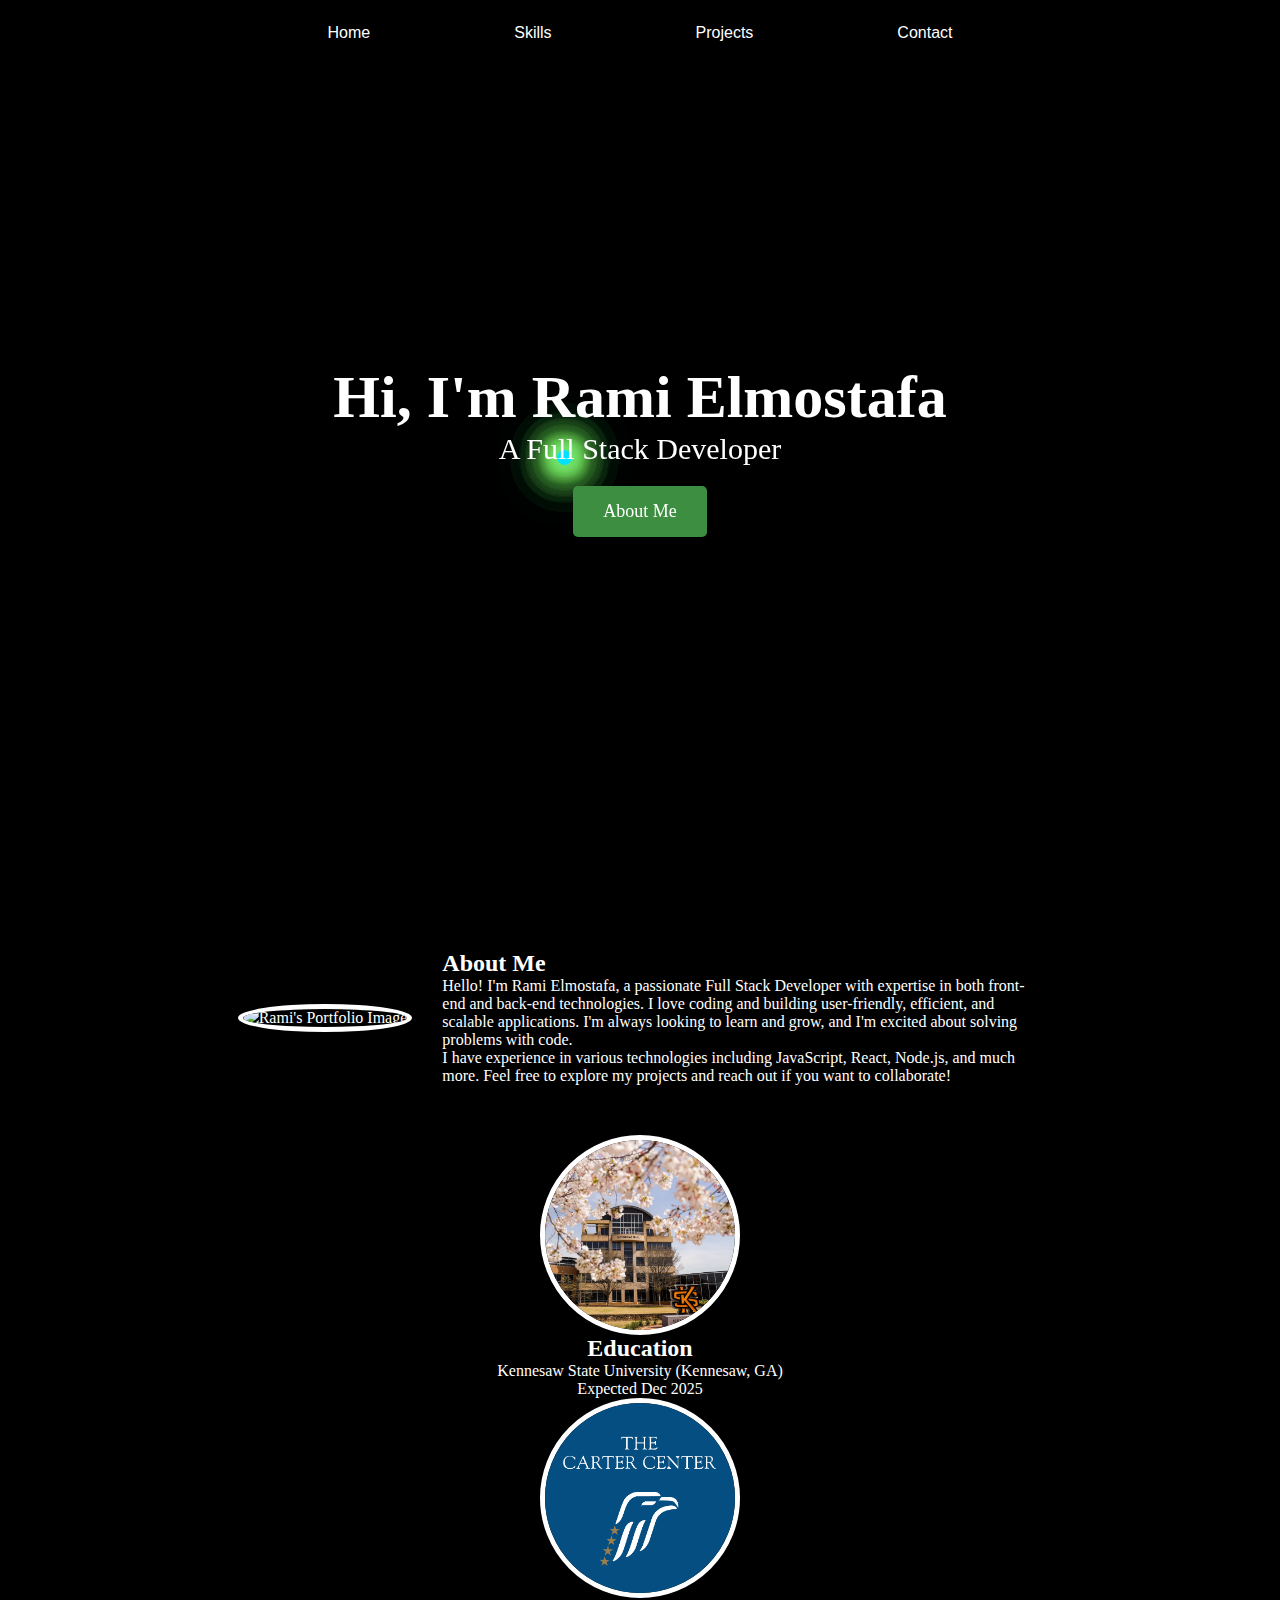
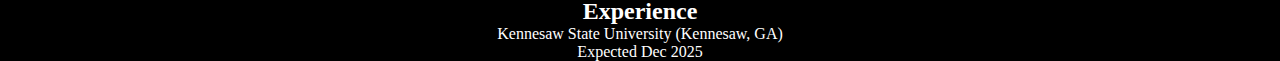
==== SourceCode/index.html @ 873a9683 "Looks good" ====
<!DOCTYPE html>
<html lang="en">

<head>
    <title>Rami's Portfolio</title>
    <link rel="stylesheet" href="mystyle.css">
</head>

<body>
<div class="header">
    <h1> Hi, I'm Rami Elmostafa </h1>
    <p> A Full Stack Developer </p>
    <a href="#about-me" class="about-me-btn">About Me</a>
</div>

<!-- Button Group positioned at the top -->
<div class="btn-group">
    <button onclick="window.location.href='index.html'">Home</button>
    <button onclick="window.location.href='Skills.html'">Skills</button>
    <button onclick="window.location.href='Projects.html'">Projects</button>
    <button onclick="window.location.href='Contact.html'">Contact</button>
</div>


<!-- About Me Section -->
<div id = "about-me" class="about-me-container">
    <div class="about-me-image">
        <img src="img/IMG_5316 (1).JPG" alt="Rami's Portfolio Image" class="about-me-portfolio-image">

    </div>
    <div class="about-me">
        <h2>About Me</h2>
        <p>Hello! I'm Rami Elmostafa, a passionate Full Stack Developer with expertise in both front-end and back-end technologies. I love coding and building user-friendly, efficient, and scalable applications. I'm always looking to learn and grow, and I'm excited about solving problems with code.</p>
        <p>I have experience in various technologies including JavaScript, React, Node.js, and much more. Feel free to explore my projects and reach out if you want to collaborate!</p>
    </div>

</div>
<img src="img/ksu.jpg" alt="Rami's Portfolio Image" class="about-me-portfolio-image">
<h2>Education</h2>
<p> Kennesaw State University (Kennesaw, GA)</p>
<p> Expected Dec 2025</p>

<img src="img/CarterCenter.png" alt="Rami's Portfolio Image" class="about-me-portfolio-image">
<h2>Experience</h2>
<p> Kennesaw State University (Kennesaw, GA)</p>
<p> Expected Dec 2025</p>

<!-- Glowing Animation Code (unchanged) -->
<div class="glowing">
    <span style="--i:1;"></span>
    <span style="--i:2;"></span>
    <span style="--i:3;"></span>
</div>

<div class="glowing">
    <span style="--i:1;"></span>
    <span style="--i:2;"></span>
    <span style="--i:3;"></span>
</div>

<div class="glowing">
    <span style="--i:1;"></span>
    <span style="--i:2;"></span>
    <span style="--i:3;"></span>
</div>

<div class="glowing">
    <span style="--i:1;"></span>
    <span style="--i:2;"></span>
    <span style="--i:3;"></span>
</div>
<!-- Add smooth scrolling to anchor links -->
<script>
    // Enable smooth scrolling
    document.querySelectorAll('a[href^="#"]').forEach(anchor => {
        anchor.addEventListener('click', function (e) {
            e.preventDefault();

            document.querySelector(this.getAttribute('href')).scrollIntoView({
                behavior: 'smooth'
            });
        });
    });
</script>
</body>

</html>
---- SourceCode/mystyle.css ----
/* Global Reset */
* {
    margin: 0;
    padding: 0;
    box-sizing: border-box;
}

/* About Me Container */
.about-me-container {
    display: flex; /* Flexbox to align the image and text side by side */
    align-items: center; /* Vertically center the items */
    justify-content: center; /* Center horizontally */
    padding: 50px; /* Padding for spacing */
    max-width: 1000px; /* Maximum width for the container */
    margin: 0 auto; /* Center the container */
}

/* About Me Image */
.about-me-image {
    margin-right: 30px; /* Space between the image and the About Me text */
}

.about-me-portfolio-image {
    width: 200px; /* Set the size of the image */
    height: 200px; /* Set the size of the image */
    border-radius: 50%; /* Make the image circular */
    object-fit: cover; /* Ensure the image fills the circle */
    border: 5px solid #fff; /* Add a border for emphasis */
}

/* About Me Text */
.about-me {
    max-width: 600px; /* Limit the width of the text */
    text-align: left; /* Align the text to the left */
    visibility: visible;
}


.PortfolioImage {
    width: 100%;
    height: 100%;
    object-fit: cover;
    border-radius: 8px;
}
/* Styling for the About Me button */
.about-me-btn {
    display: inline-block;
    margin-top: 20px; /* Space below the header */
    padding: 15px 30px;
    background-color: #3e8e41; /* Green button color */
    color: white;
    text-align: center;
    font-size: 18px;
    text-decoration: none;
    border-radius: 5px;
    transition: background-color 0.3s;
}

.about-me-btn:hover {
    background-color: #45a049; /* Darker green on hover */
}

/* Smooth Scroll Effect */
html {
    scroll-behavior: smooth;
}
/* Body Styles */
body {
    display: flex;
    flex-direction: column;
    justify-content: flex-start;
    align-items: center;
    width: 100%;
    min-height: 100vh;
    background: #000;
    color: white;
    overflow-x: hidden;
}


/* Header */
.header {
    padding: 20px;
    text-align: center;
    color: white;
    font-size: 30px;
    position: relative;
    z-index: 10;
    display: flex;
    flex-direction: column;
    justify-content: center;
    align-items: center;
    height: 100vh;
}
/* Button Group Styling */
.btn-group {
    position: fixed; /* Fixed position to stay at the top */
    top: 0;
    left: 0;
    width: 100%; /* Full width */
    background-color: black; /* Dark background */
    text-align: center; /* Center the buttons */
    padding: 10px 0; /* Space around buttons */
    z-index: 1000; /* Make sure the buttons stay on top of other content */
}

.btn-group button {
    background-color: black; /* Green background */
    border: none;
    color: white;
    padding: 14px 20px;
    font-size: 16px;
    cursor: pointer;
    margin: 0 50px; /* Space between buttons */
    border-radius: 5px; /* Rounded corners */
}

.btn-group button:hover {
    background-color: #45a049; /* Darker green on hover */
}
/* Add a background color on hover */
.btn-group button:hover {
    background-color: #3e8e41;
}
/* Container for the buttons */
.button-container {
    display: flex; /* Flexbox layout */
    justify-content: space-evenly; /* Evenly space out the buttons */
    align-items: center; /* Vertically align the buttons */
    width: 100%; /* Make the container full width */
    padding: 10px 0; /* Padding for spacing around the buttons */
}

.glowing {
    position: fixed; /* Use fixed positioning to keep them in place */
    top: 50%; /* Center vertically */
    left: 50%; /* Center horizontally */
    transform: translate(-50%, -50%); /* Offset the position to make it truly centered */
    width: 150px; /* Size of the rotating circle */
    height: 150px;
    display: flex;
    justify-content: center;
    align-items: center;
    animation: moveCircle 10s linear infinite, colorChange 5s linear infinite;
}


/* Different animation speed and starting position for each glowing circle */
.glowing-1 {
    animation-delay: 0s;
    top: 30%;
    left: 50%;
}

.glowing-2 {
    animation-delay: 2s;
    top: 10%;
    left: 10%;
}

.glowing-3 {
    animation-delay: 4s;
    top: 80%;
    left: 30%;
}

.glowing-4 {
    animation-delay: 6s;
    top: 50%;
    left: 80%;
}


/* Circle Animation */
@keyframes moveCircle {
    0% {
        transform: translate(-50%, -50%) rotate(0deg);
    }
    100% {
        transform: translate(-50%, -50%) rotate(360deg);
    }
}

/* Color-changing Glowing Effect */
@keyframes colorChange {
    0% {
        filter: hue-rotate(0deg);
    }
    100% {
        filter: hue-rotate(360deg);
    }
}

/* Glowing Circle and Animation */
.glowing span {
    position: absolute;
    top: 0;
    left: 0;
    right: 0;
    bottom: 0;
}

.glowing span::before {
    content: "";
    position: absolute;
    top: 50%;
    left: -8px;
    width: 15px;
    height: 15px;
    background: #f00;
    border-radius: 50%;
}

.glowing span:nth-child(3n + 1)::before {
    background: rgba(134, 255, 0, 1);
    box-shadow: 0 0 20px rgba(134, 255, 0, 1), 0 0 40px rgba(134, 255, 0, 1), 0 0 60px rgba(134, 255, 0, 1);
}

.glowing span:nth-child(3n + 2)::before {
    background: rgba(255, 214, 0, 1);
    box-shadow: 0 0 20px rgba(255, 214, 0, 1), 0 0 40px rgba(255, 214, 0, 1), 0 0 60px rgba(255, 214, 0, 1);
}

.glowing span:nth-child(3n + 3)::before {
    background: rgba(0, 226, 255, 1);
    box-shadow: 0 0 20px rgba(0, 226, 255, 1), 0 0 40px rgba(0, 226, 255, 1), 0 0 60px rgba(0, 226, 255, 1);
}

.glowing span:nth-child(3n + 1) {
    animation: animate 10s alternate infinite;
}

.glowing span:nth-child(3n + 2) {
    animation: animate-reverse 3s alternate infinite;
}

.glowing span:nth-child(3n + 3) {
    animation: animate 8s alternate infinite;
}

@keyframes animate {
    0% {
        transform: rotate(180deg);
    }
    50% {
        transform: rotate(0deg);
    }
    100% {
        transform: rotate(360deg);
    }
}

@keyframes animate-reverse {
    0% {
        transform: rotate(360deg);
    }
    50% {
        transform: rotate(180deg);
    }
    100% {
        transform: rotate(0deg);
    }
}
.visible {
    opacity: 1;
    transform: translateY(0); /* Bring the element up */
}

@media screen and (max-width: 768px) {
    .btn-group button {
        padding: 10px 15px;
    }
}
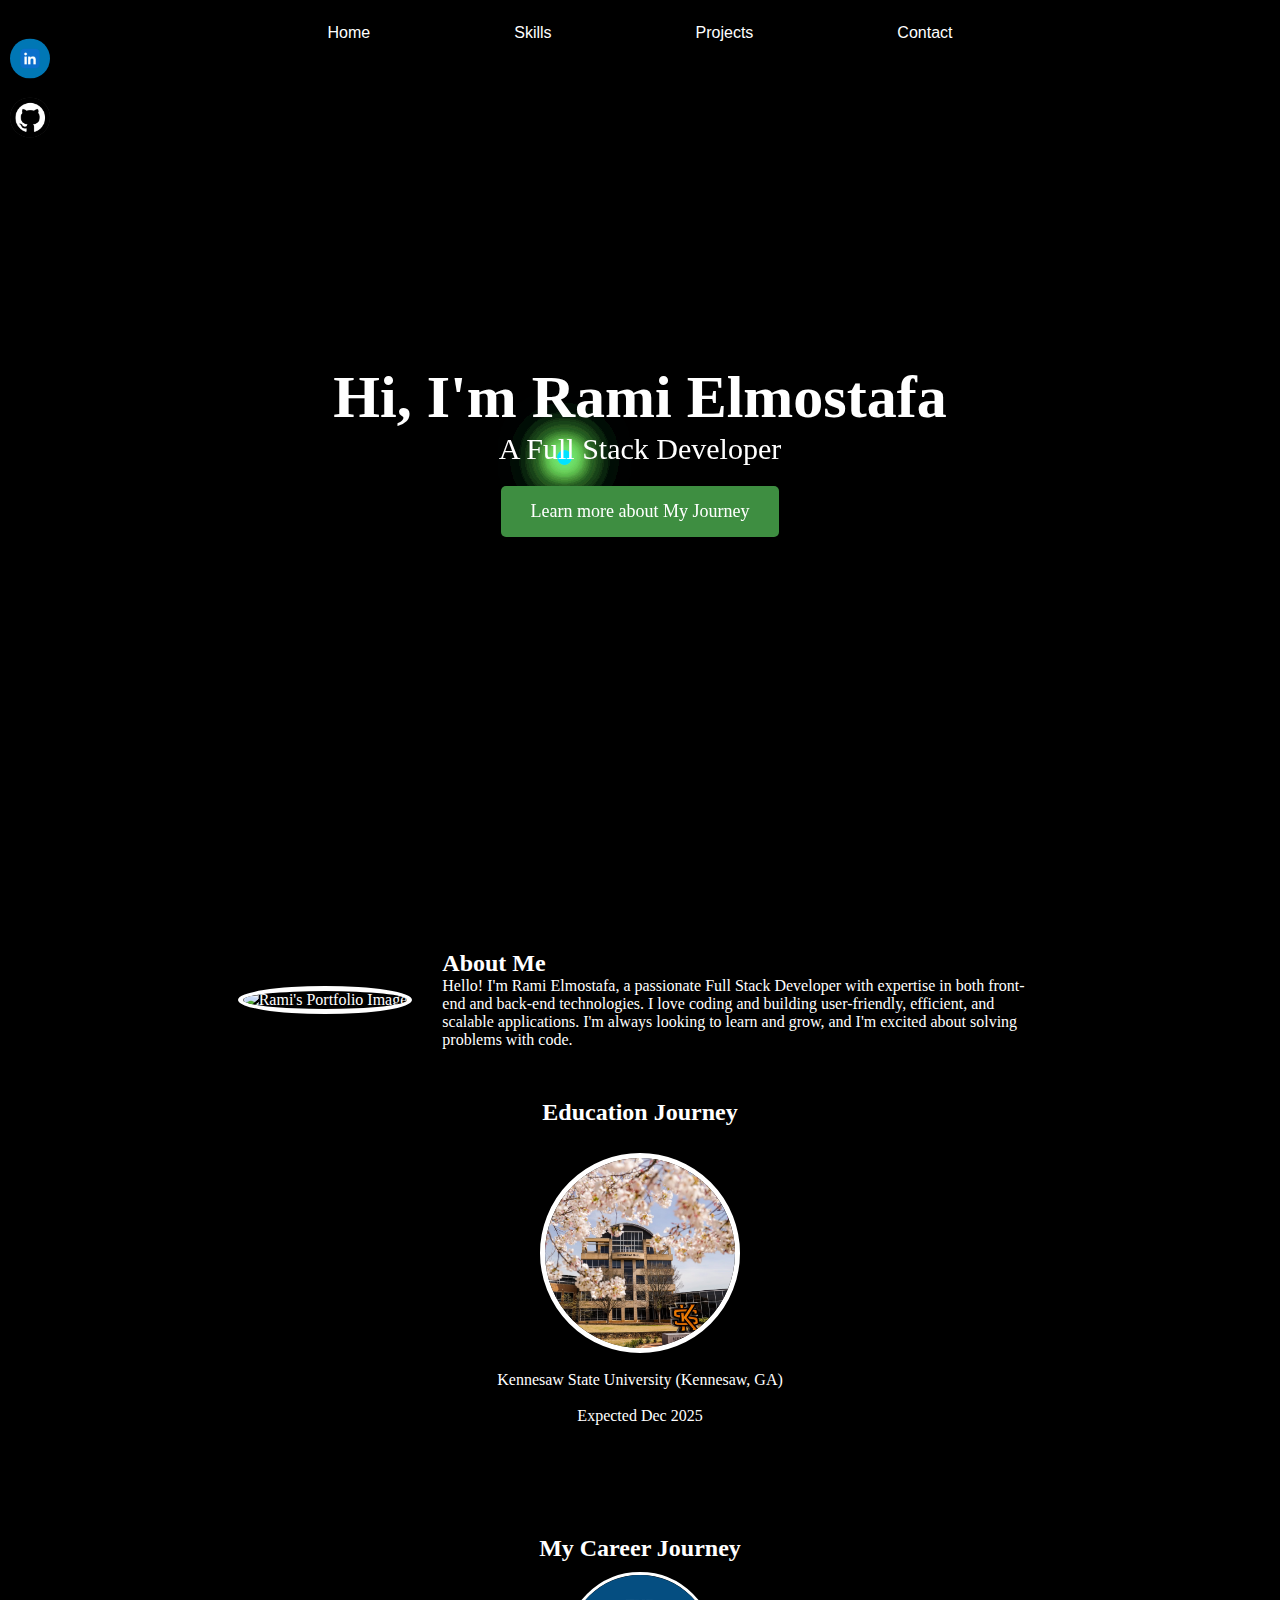
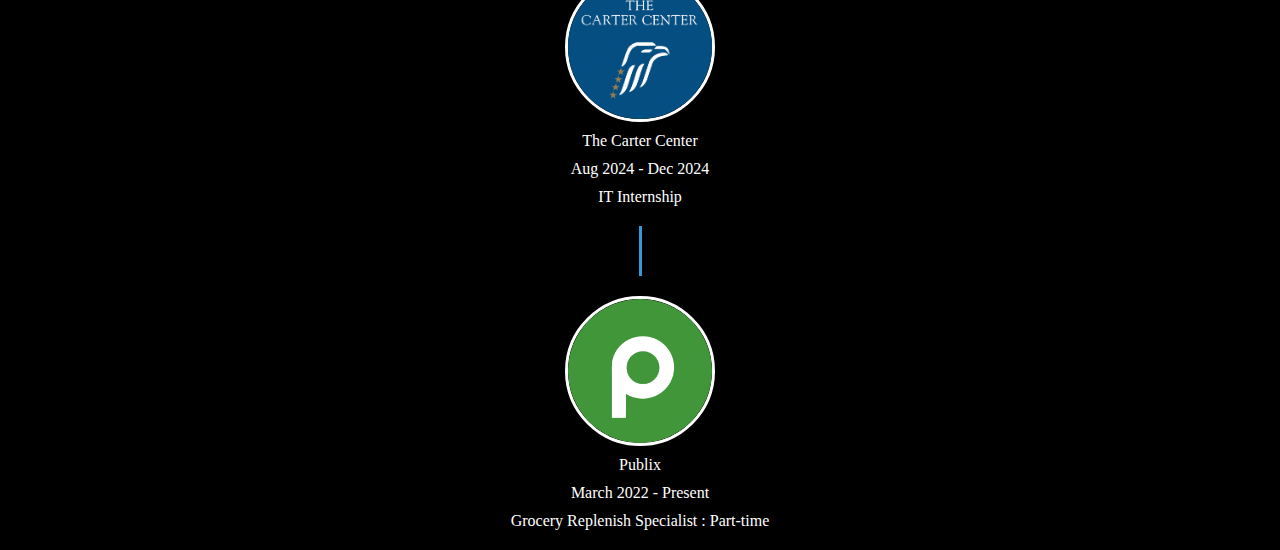
==== commit 42604dee: "Home page almost done" ====
--- a/SourceCode/index.html
+++ b/SourceCode/index.html
@@ -10,7 +10,7 @@
 <div class="header">
     <h1> Hi, I'm Rami Elmostafa </h1>
     <p> A Full Stack Developer </p>
-    <a href="#about-me" class="about-me-btn">About Me</a>
+    <a href="#about-me" class="about-me-btn">Learn more about My Journey</a>
 </div>
 
 <!-- Button Group positioned at the top -->
@@ -21,6 +21,15 @@
     <button onclick="window.location.href='Contact.html'">Contact</button>
 </div>
 
+<!-- Left Sidebar -->
+<div class="social-links">
+    <a href="https://linkedin.com/in/rami-elmostafa-952170295" target="_blank" class="social-icon linkedin">
+        <img src="img/LinkedIn.webp" alt="LinkedIn">
+    </a>
+    <a href="https://github.com/rami-elmostafa" target="_blank" class="social-icon github">
+        <img src="img/Github.png" alt="GitHub">
+    </a>
+</div>
 
 <!-- About Me Section -->
 <div id = "about-me" class="about-me-container">
@@ -31,19 +40,34 @@
     <div class="about-me">
         <h2>About Me</h2>
         <p>Hello! I'm Rami Elmostafa, a passionate Full Stack Developer with expertise in both front-end and back-end technologies. I love coding and building user-friendly, efficient, and scalable applications. I'm always looking to learn and grow, and I'm excited about solving problems with code.</p>
-        <p>I have experience in various technologies including JavaScript, React, Node.js, and much more. Feel free to explore my projects and reach out if you want to collaborate!</p>
     </div>
 
 </div>
+<h2>Education Journey<br><br></h2>
 <img src="img/ksu.jpg" alt="Rami's Portfolio Image" class="about-me-portfolio-image">
-<h2>Education</h2>
-<p> Kennesaw State University (Kennesaw, GA)</p>
-<p> Expected Dec 2025</p>
+<p> <br>Kennesaw State University (Kennesaw, GA)</p>
+<p> <br>Expected Dec 2025</p>
+<br><br><br><br><br>
+<div class="roadmap-container">
+    <div class="roadmap">
+        <div class="milestone">
+            <h2>My Career Journey</h2>
+            <img src="img/CarterCenter.png" alt="Rami's Portfolio Image" class="milestone-image">
+            <p> The Carter Center </p>
+            <p>Aug 2024 - Dec 2024</p>
+            <p> IT Internship</p>
+        </div>
+        <div class="line"></div>
+        <div class="milestone">
+            <img src="img/Publix.png" alt="Rami's Portfolio Image" class="milestone-image">
+            <p> Publix </p>
+            <p>March 2022 - Present</p>
+            <p> Grocery Replenish Specialist : Part-time </p>
+        </div>
+    </div>
+</div>
 
-<img src="img/CarterCenter.png" alt="Rami's Portfolio Image" class="about-me-portfolio-image">
-<h2>Experience</h2>
-<p> Kennesaw State University (Kennesaw, GA)</p>
-<p> Expected Dec 2025</p>
+
 
 <!-- Glowing Animation Code (unchanged) -->
 <div class="glowing">
@@ -82,6 +106,7 @@
         });
     });
 </script>
+
 </body>
 
 </html>--- a/SourceCode/mystyle.css
+++ b/SourceCode/mystyle.css
@@ -14,6 +14,79 @@
     max-width: 1000px; /* Maximum width for the container */
     margin: 0 auto; /* Center the container */
 }
+.roadmap-container {
+    width: 80%;
+    max-width: 600px;
+}
+/* Social Links Sidebar */
+.social-links {
+    position: fixed; /* Fixed position for the sidebar */
+    top: 10%; /* Center vertically */
+    left: 10px; /* Position slightly away from the left edge */
+    transform: translateY(-50%); /* Center the icons perfectly */
+    display: flex;
+    flex-direction: column; /* Stack icons vertically */
+    gap: 15px; /* Space between icons */
+    z-index: 1000; /* Ensure it stays above other elements */
+}
+
+/* Individual Social Icons */
+.social-icon img {
+    width: 40px; /* Icon size */
+    height: 40px;
+    border-radius: 50%; /* Optional: Make icons circular */
+    transition: transform 0.3s, box-shadow 0.3s;
+}
+
+.social-icon img:hover {
+    transform: scale(1.1); /* Slightly enlarge on hover */
+    box-shadow: 0 4px 8px rgba(0, 0, 0, 0.3); /* Add shadow on hover */
+}
+
+/* Optional: Different background colors for icons */
+.linkedin img {
+    background-color: #0077b5; /* LinkedIn Blue */
+}
+
+.github img {
+    background-color: #333; /* GitHub Black */
+}
+
+.roadmap {
+    display: flex;
+    flex-direction: column;
+    align-items: center;
+}
+/* Image styling for milestones */
+.milestone-image {
+    width: 150px; /* Adjust size as needed */
+    height: 150px;
+    border-radius: 50%; /* Make the image circular */
+    object-fit: cover; /* Ensure the image fills the circle */
+    border: 3px solid #fff; /* Add a border for emphasis */
+}
+.milestone {
+    display: flex;
+    flex-direction: column;
+    align-items: center; /* Center image and text */
+    text-align: center;
+    gap: 10px; /* Space between elements */
+    margin: 20px 0; /* Space between milestones */
+}
+
+.image img {
+    max-width: 100%;
+    height: auto;
+    margin-top: 20px;
+    text-align: right;
+}
+
+.line {
+    width: 3px;
+    height: 50px;
+    background-color: #3498db;
+}
+
 
 /* About Me Image */
 .about-me-image {
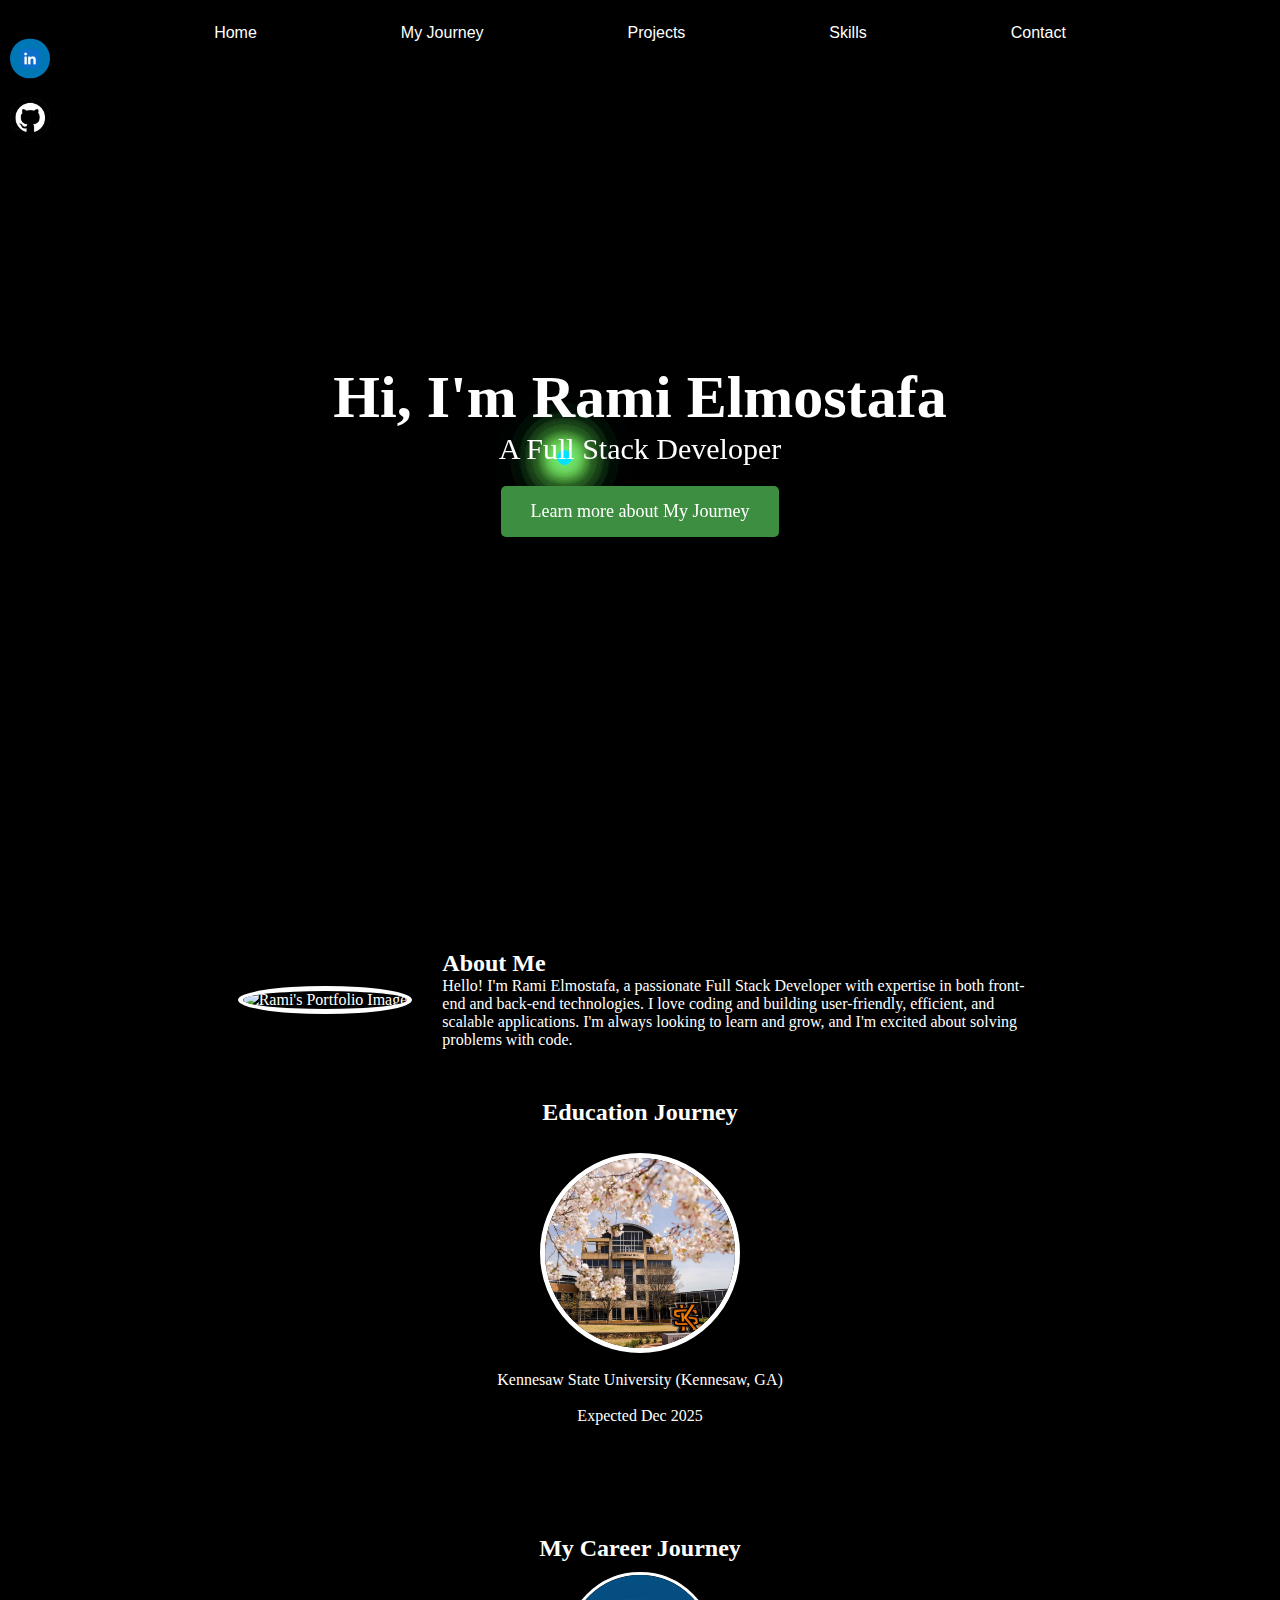
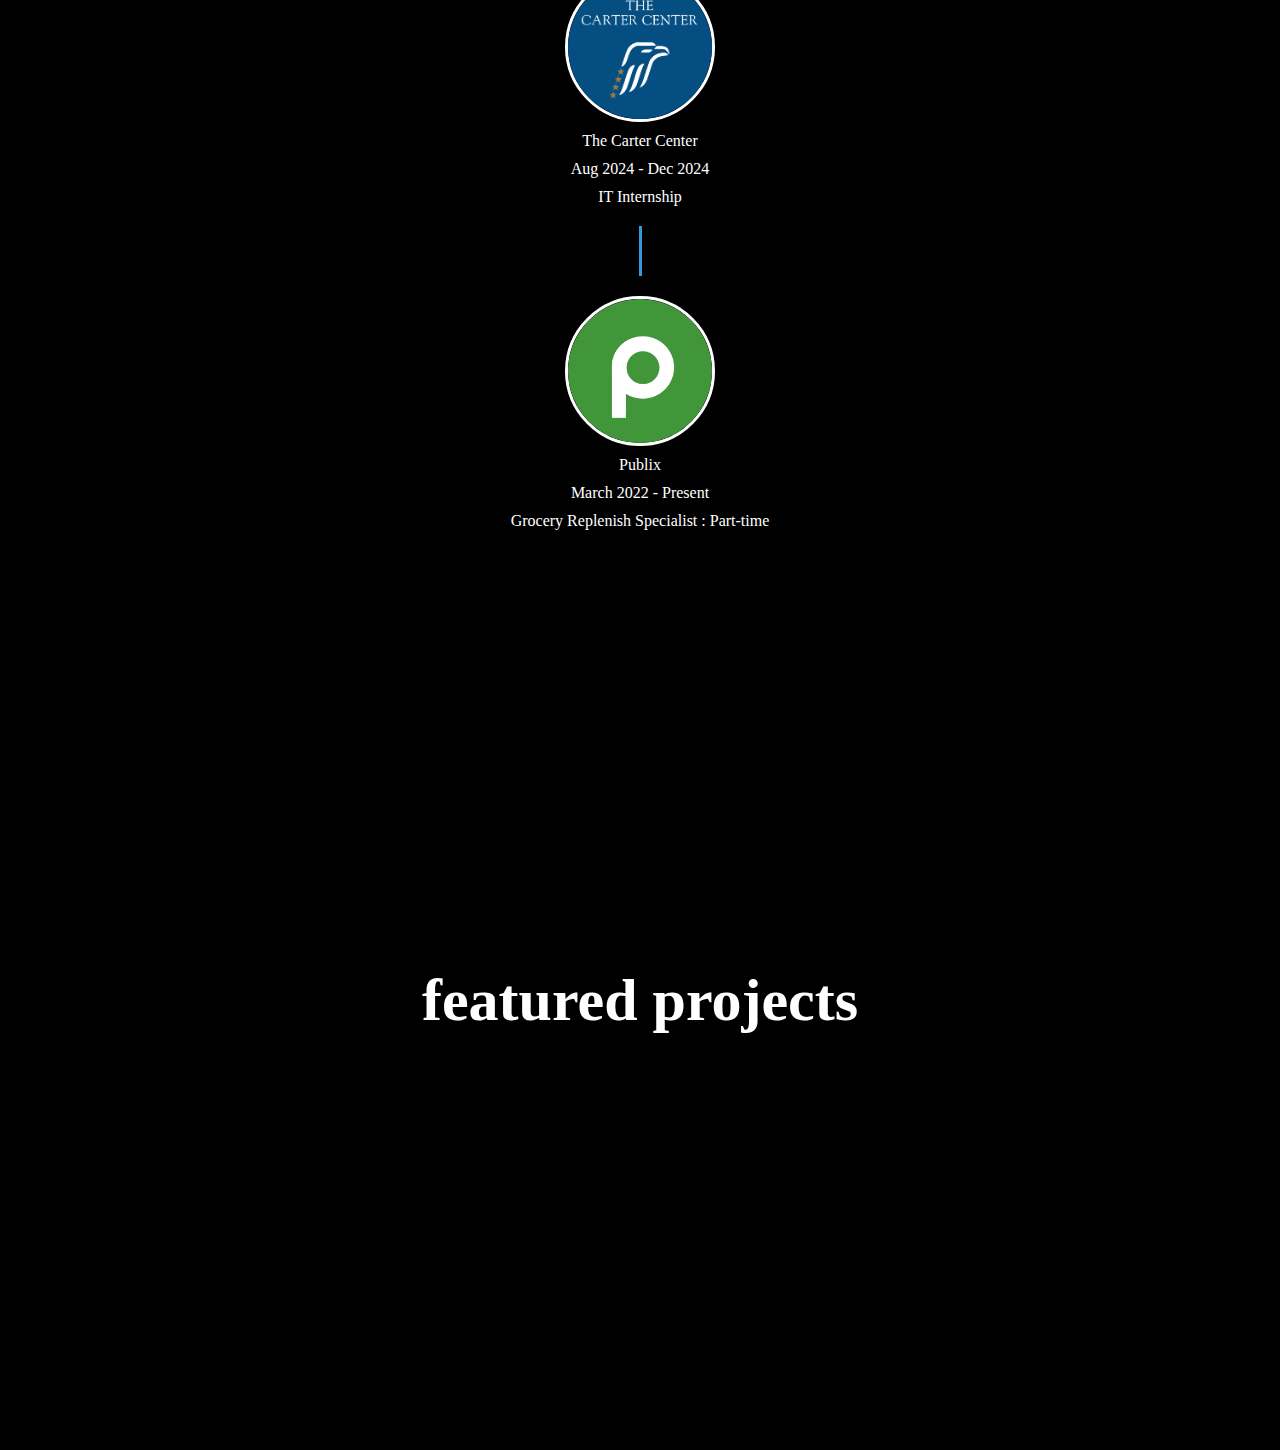
==== commit 2386fd48: "Working On Projects" ====
--- a/SourceCode/index.html
+++ b/SourceCode/index.html
@@ -7,7 +7,7 @@
 </head>
 
 <body>
-<div class="header">
+<div id = "home" class="header">
     <h1> Hi, I'm Rami Elmostafa </h1>
     <p> A Full Stack Developer </p>
     <a href="#about-me" class="about-me-btn">Learn more about My Journey</a>
@@ -15,9 +15,10 @@
 
 <!-- Button Group positioned at the top -->
 <div class="btn-group">
-    <button onclick="window.location.href='index.html'">Home</button>
+    <button onclick="window.location.href='#home'">Home</button>
+    <button onclick="window.location.href='#about-me'">My Journey</button>
+    <button onclick="window.location.href='#Projects'">Projects</button>
     <button onclick="window.location.href='Skills.html'">Skills</button>
-    <button onclick="window.location.href='Projects.html'">Projects</button>
     <button onclick="window.location.href='Contact.html'">Contact</button>
 </div>
 
@@ -67,6 +68,10 @@
     </div>
 </div>
 
+<div id = "Projects" class="header">
+    <h1> featured projects </h1>
+</div>
+
 
 
 <!-- Glowing Animation Code (unchanged) -->
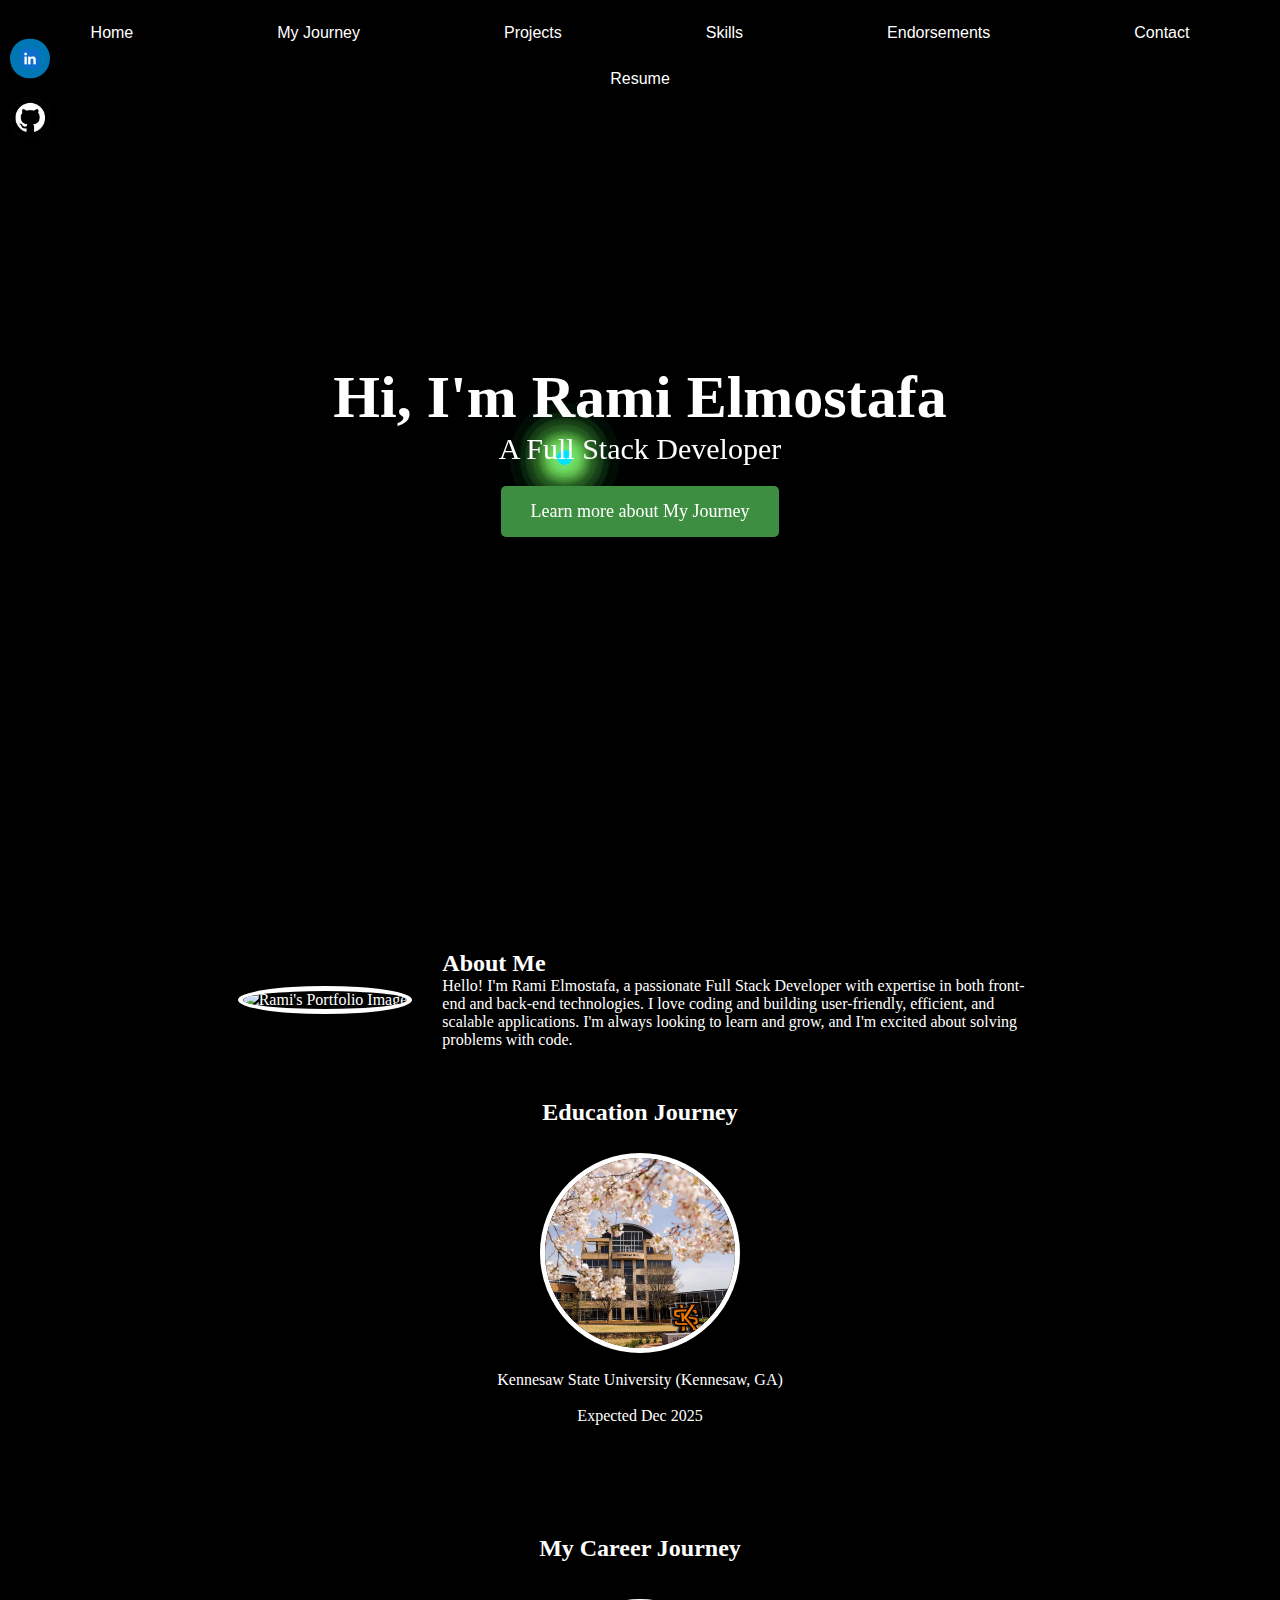
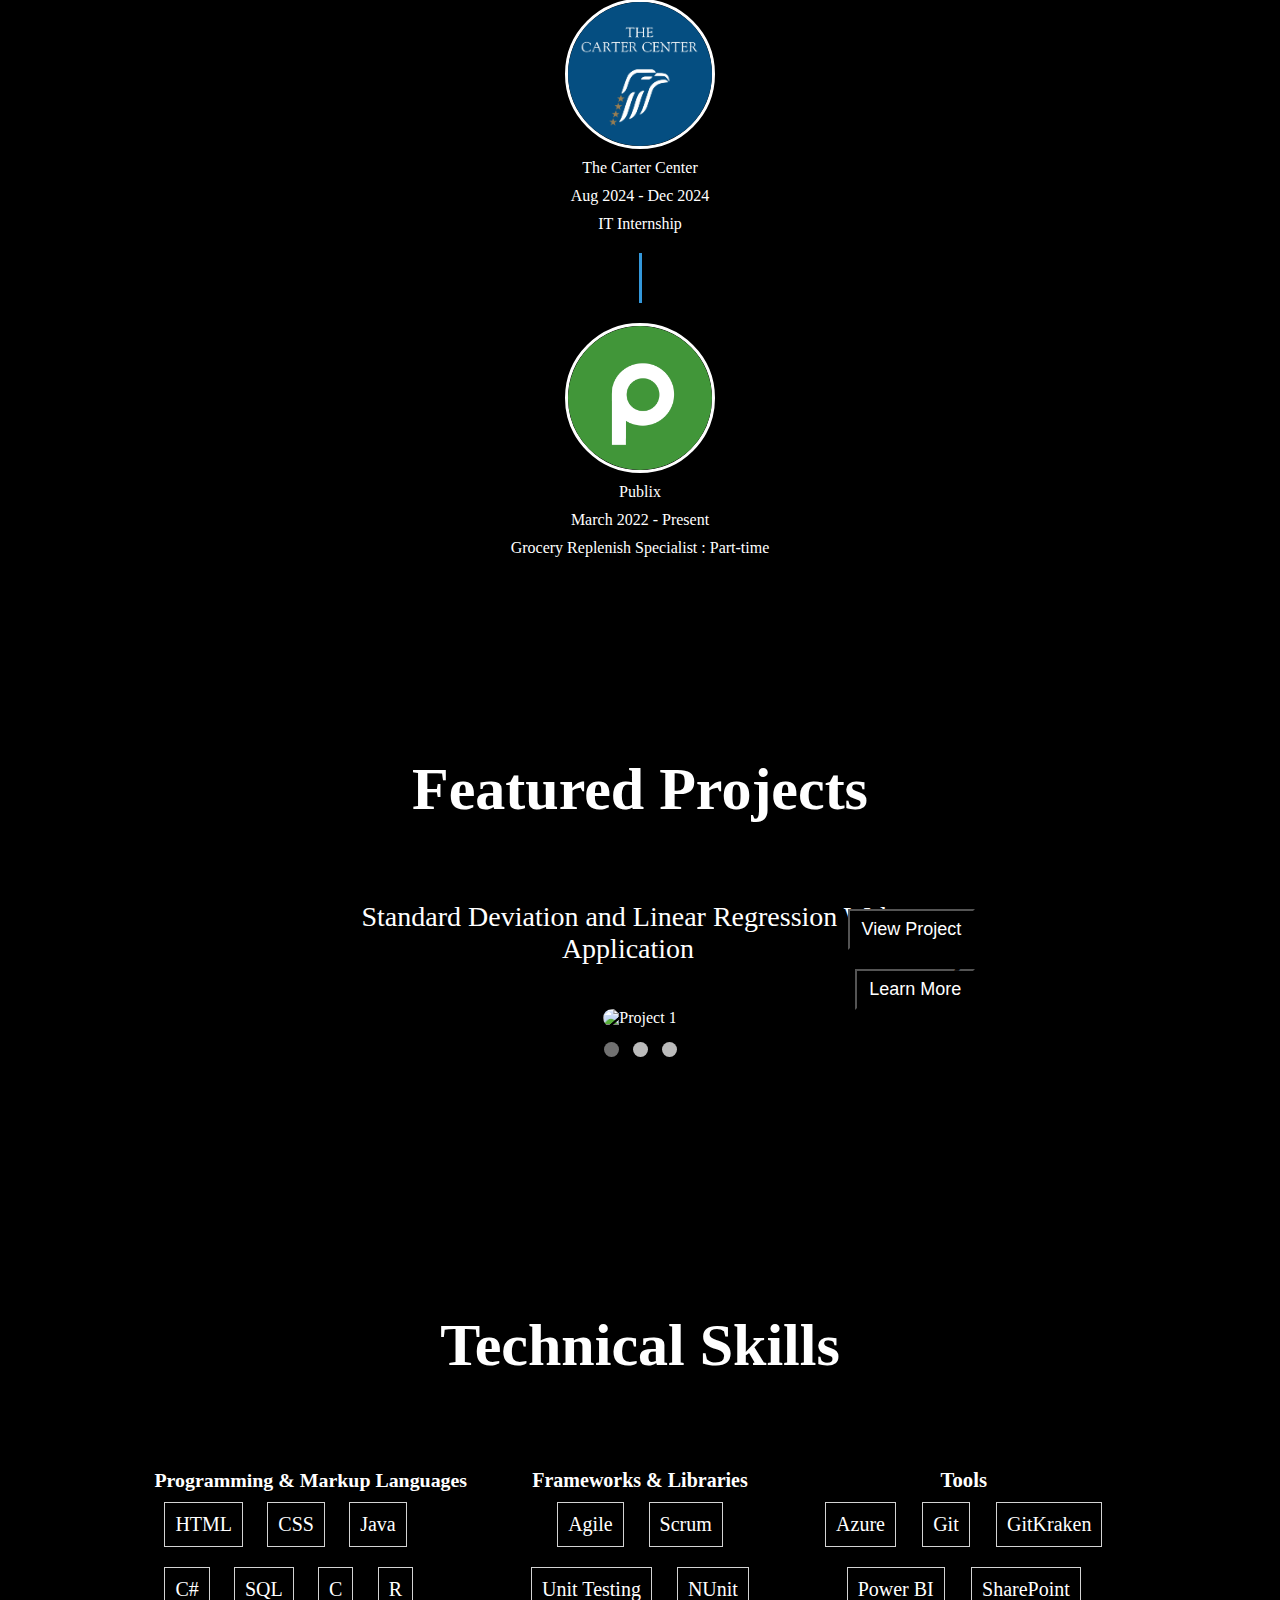
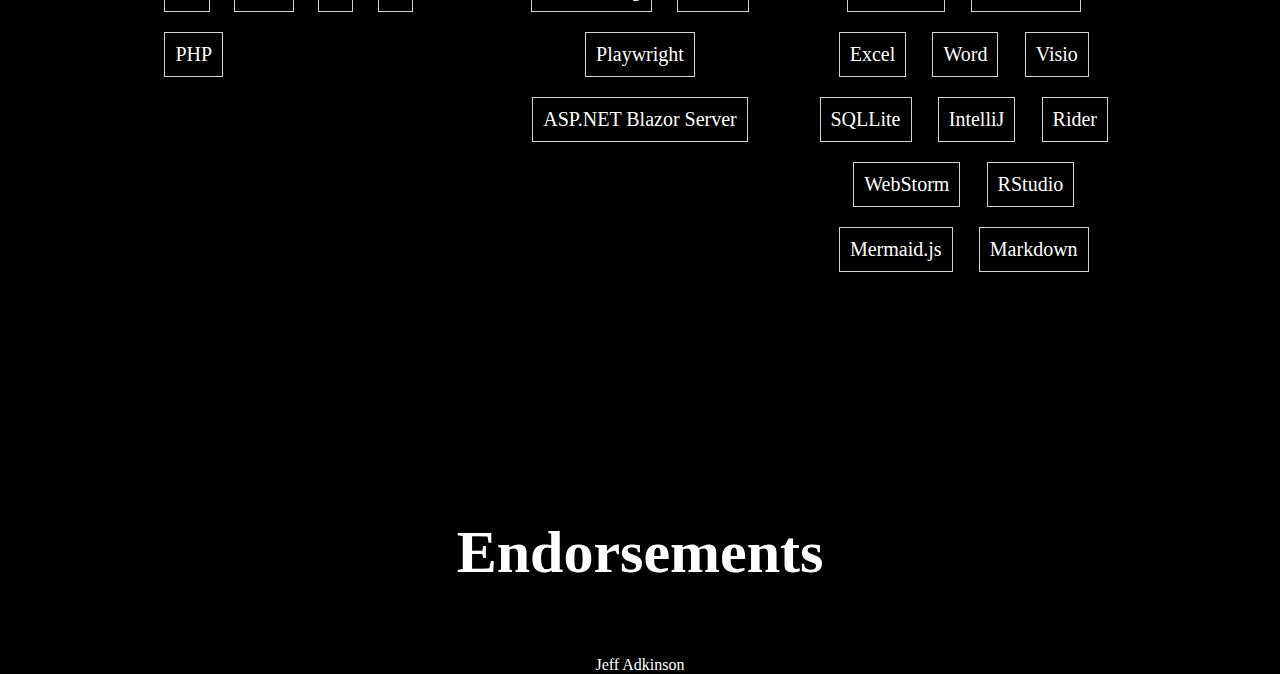
==== commit fef52f3f: "Skills done" ====
--- a/SourceCode/index.html
+++ b/SourceCode/index.html
@@ -1,5 +1,5 @@
 <!DOCTYPE html>
-<html lang="en">
+<html lang="en" xmlns="http://www.w3.org/1999/html">
 
 <head>
     <title>Rami's Portfolio</title>
@@ -18,8 +18,10 @@
     <button onclick="window.location.href='#home'">Home</button>
     <button onclick="window.location.href='#about-me'">My Journey</button>
     <button onclick="window.location.href='#Projects'">Projects</button>
-    <button onclick="window.location.href='Skills.html'">Skills</button>
-    <button onclick="window.location.href='Contact.html'">Contact</button>
+    <button onclick="window.location.href='#Skills'">Skills</button>
+    <button onclick="window.location.href='#Endorsements'">Endorsements</button>
+    <button onclick="window.location.href='#Contact'">Contact</button>
+    <button onclick="window.location.href='#Resume'">Resume</button>
 </div>
 
 <!-- Left Sidebar -->
@@ -52,7 +54,7 @@
 <div class="roadmap-container">
     <div class="roadmap">
         <div class="milestone">
-            <h2>My Career Journey</h2>
+            <h2>My Career Journey<br><br></h2>
             <img src="img/CarterCenter.png" alt="Rami's Portfolio Image" class="milestone-image">
             <p> The Carter Center </p>
             <p>Aug 2024 - Dec 2024</p>
@@ -63,14 +65,97 @@
             <img src="img/Publix.png" alt="Rami's Portfolio Image" class="milestone-image">
             <p> Publix </p>
             <p>March 2022 - Present</p>
-            <p> Grocery Replenish Specialist : Part-time </p>
-        </div>
-    </div>
-</div>
-
-<div id = "Projects" class="header">
-    <h1> featured projects </h1>
-</div>
+            <p> Grocery Replenish Specialist : Part-time <br><br><br><br></p>
+        </div>
+    </div>
+</div>
+
+<div id="Projects" class="projects-section"><br><br><br>
+    <div class = "projects-text"><h1>Featured Projects<br><br></h1></div>
+    <div class="slideshow-container">
+        <!-- Slides -->
+        <div class="slide fade">
+            <div class="Title">Standard Deviation and Linear Regression Web Application</div><br><br>
+            <img src="img/CalculatorApp.png" alt="Project 1"><div class = center>
+                <button class="button1"><span>View Project</span></button>
+                <button class="button2"><span>Learn More</span></button>
+
+        </div>
+        </div>
+        <div class="slide fade">
+            <img src="img/project2.jpg" alt="Project 2">
+            <div class="caption">Project 2: Description</div>
+        </div>
+        <div class="slide fade">
+            <img src="img/project3.jpg" alt="Project 3">
+            <div class="caption">Project 3: Description</div>
+        </div>
+
+        <!-- Navigation Arrows -->
+        <a class="prev" onclick="changeSlide(-1)">&#10094;</a>
+        <a class="next" onclick="changeSlide(1)">&#10095;</a>
+    </div>
+    <!-- Dots for navigation -->
+    <div class="dots-container">
+        <span class="dot" onclick="setCurrentSlide(1)"></span>
+        <span class="dot" onclick="setCurrentSlide(2)"></span>
+        <span class="dot" onclick="setCurrentSlide(3)"></span>
+    </div>
+</div>
+
+<br><br><br><br><br><br><br>
+<br><br><br>
+<div id="Skills" class="skills-section">
+    <h1>Technical Skills<br><br></h1></div>
+
+<div class="headings-container">
+    <div class="left">
+        <h3>Programming & Markup Languages</h3>
+        <div class="language"><p>HTML<p></div>
+        <div class="language"><p>CSS<p></div>
+        <div class="language"><p>Java<p></div>
+        <div class="language"><p>C#<p></div>
+        <div class="language"><p>SQL<p></div>
+        <div class="language"><p>C<p></div>
+        <div class="language"><p>R<p></div>
+        <div class="language"><p>PHP<p></div>
+    </div>
+    <div class="center">
+        <h4>Frameworks & Libraries</h4>
+        <div class="language"><p>Agile<p></div>
+        <div class="language"><p>Scrum<p></div>
+        <div class="language"><p>Unit Testing<p></div>
+        <div class="language"><p>NUnit<p></div>
+        <div class="language"><p>Playwright<p></div>
+        <div class="language"><p>ASP.NET Blazor Server<p></div>
+    </div>
+    <div class="right">
+        <h5>Tools</h5>
+        <div class="language"><p>Azure<p></div>
+        <div class="language"><p>Git<p></div>
+        <div class="language"><p>GitKraken<p></div>
+        <div class="language"><p>Power BI<p></div>
+        <div class="language"><p>SharePoint<p></div>
+        <div class="language"><p>Excel<p></div>
+        <div class="language"><p>Word<p></div>
+        <div class="language"><p>Visio<p></div>
+        <div class="language"><p>SQLLite<p></div>
+        <div class="language"><p>IntelliJ<p></div>
+        <div class="language"><p>Rider<p></div>
+        <div class="language"><p>WebStorm<p></div>
+        <div class="language"><p>RStudio<p></div>
+        <div class="language"><p>Mermaid.js<p></div>
+        <div class="language"><p>Markdown<p></div>
+
+    </div>
+</div>
+<br><br><br><br><br><br><br>
+<br><br><br><br><br>
+
+<div id="Endorsements" class="Endorsements-section">
+    <h1>Endorsements<br><br></h1></div>
+<div class = "endorsements"><p>Jeff Adkinson</p></div>
+
 
 
 
@@ -110,6 +195,43 @@
             });
         });
     });
+    let slideIndex = 1;
+    showSlides(slideIndex);
+
+    // Change slide with arrows
+    function changeSlide(n) {
+        showSlides(slideIndex += n);
+    }
+
+    // Go to a specific slide
+    function setCurrentSlide(n) {
+        showSlides(slideIndex = n);
+    }
+
+    // Display the current slide
+    function showSlides(n) {
+        const slides = document.querySelectorAll(".slide");
+        const dots = document.querySelectorAll(".dot");
+
+        if (n > slides.length) {
+            slideIndex = 1;
+        }
+        if (n < 1) {
+            slideIndex = slides.length;
+        }
+
+        slides.forEach((slide) => slide.style.display = "none");
+        dots.forEach((dot) => dot.classList.remove("active"));
+
+        slides[slideIndex - 1].style.display = "block";
+        dots[slideIndex - 1].classList.add("active");
+    }
+
+    // Auto-slide every 5 seconds
+    //setInterval(() => {
+     //   changeSlide(1);
+    //}, 10000);
+
 </script>
 
 </body>
--- a/SourceCode/mystyle.css
+++ b/SourceCode/mystyle.css
@@ -4,6 +4,175 @@
     padding: 0;
     box-sizing: border-box;
 }
+
+.headings-container {
+    display: flex; /* Enable Flexbox layout */
+    justify-content: space-between; /* Distribute items across the screen */
+    width: 79%; /* Ensure the container takes up the full width */
+    padding: 20px;
+    text-align: center; /* Center text in the center column */
+}
+
+.left, .center, .right {
+    flex: 1; /* Make all divs take equal space */
+    text-align: center; /* Center text inside each div by default */
+}
+
+.left {
+    text-align: left; /* Align text to the left for left div */
+    font-size: 17px;
+}
+
+.center {
+    text-align: center; /* Ensure text is centered for center div */
+    font-size: 20px;
+}
+
+.right {
+    text-align: center; /* Align text to the right for right div */
+    font-size: 25px;
+}
+.language{
+    font-size: 20px;
+    padding: 10px;
+    border: 1px solid lightgray;
+    margin: 10px;
+    color: white ;
+    width: fit-content;
+}
+.skills-section{
+    font-family: Cursive, Lucida Handwriting;
+    font-size: 30px;
+}
+
+.Endorsements-section{
+    font-family: Cursive, Lucida Handwriting;
+    font-size: 30px;
+}
+
+.left .language{
+    display: inline-block;
+}
+.center .language{
+    display: inline-block;
+}
+.right .language{
+    display: inline-block;
+}
+
+
+
+.projects-text{
+    font-family: Cursive, Lucida Handwriting;
+    font-size: 30px;
+}
+/* Projects Section Styling */
+.projects-section {
+    text-align: center;
+    margin: 50px auto;
+    padding: 20px;
+    color: white;
+}
+
+/* Slideshow Container */
+.slideshow-container {
+    position: relative;
+    max-width: 800px;
+    margin: auto;
+    overflow: hidden;
+    border-radius: 10px;
+}
+
+/* Slide Images */
+.slide img {
+    width: 100%;
+    border-radius: 10px;
+}
+
+/* Caption Styling */
+.caption {
+    color: #fff;
+    font-size: 18px;
+    padding: 8px 12px;
+    position: absolute;
+    bottom: 15px;
+    background-color: rgba(0, 0, 0, 0.5);
+    width: calc(100% - 24px);
+    text-align: center;
+}
+.Title {
+    color: #fff;
+    font-size: 28px;
+    font-family: "Times New Roman";
+    padding: 8px 12px;
+    position: relative;
+    Top: 0%;
+    width: calc(100% - 24px);
+    text-align: center;
+}
+
+/* Navigation Arrows */
+.prev, .next {
+    cursor: pointer;
+    position: absolute;
+    top: 50%;
+    transform: translateY(-50%);
+    width: auto;
+    padding: 10px;
+    color: black;
+    font-weight: bold;
+    font-size: 18px;
+    transition: 0.3s;
+    user-select: none;
+}
+
+.prev {
+    left: 10px;
+}
+
+.next {
+    right: 10px;
+}
+
+.prev:hover, .next:hover {
+    background-color: white;
+}
+
+/* Dots Navigation */
+.dots-container {
+    text-align: center;
+    margin-top: 15px;
+}
+
+.dot {
+    cursor: pointer;
+    height: 15px;
+    width: 15px;
+    margin: 0 5px;
+    background-color: #bbb;
+    border-radius: 50%;
+    display: inline-block;
+    transition: background-color 0.6s ease;
+}
+
+.dot.active {
+    background-color: #717171;
+}
+
+/* Fading Animation */
+.fade {
+    animation: fadeEffect 1.5s;
+}
+
+@keyframes fadeEffect {
+    from {
+        opacity: 0.4;
+    }
+    to {
+        opacity: 1;
+    }
+}
+
 
 /* About Me Container */
 .about-me-container {
@@ -343,4 +512,84 @@
     .btn-group button {
         padding: 10px 15px;
     }
+}
+.button1 {
+    color: #fff;
+    font-size: 18px;
+    padding: 8px 12px;
+    position: absolute;
+    bottom: 75px;
+    right: 10px;
+    background-color: black;
+    width: auto;
+    text-align: right;
+    transition: all 0.5s;
+    cursor: pointer;
+    margin: 2px;
+
+}
+
+.button1 span {
+    cursor: pointer;
+    display: inline-block;
+    position: relative;
+    transition: 0.5s;
+}
+
+.button1 span:after {
+    content: '\00bb';
+    position: absolute;
+    opacity: 0;
+    top: 0;
+    right: -20px;
+    transition: 0.5s;
+}
+
+.button1:hover span {
+    padding-right: 25px;
+}
+
+.button1:hover span:after {
+    opacity: 1;
+    right: 0;
+}
+.button2 {
+    color: #fff;
+    font-size: 18px;
+    padding: 8px 12px;
+    position: absolute;
+    bottom: 15px;
+    right: 10px;
+    background-color: black;
+    width: auto;
+    text-align: right;
+    transition: all 0.5s;
+    cursor: pointer;
+    margin: 2px;
+
+}
+
+.button2 span {
+    cursor: pointer;
+    display: inline-block;
+    position: relative;
+    transition: 0.5s;
+}
+
+.button2 span:after {
+    content: '\00bb';
+    position: absolute;
+    opacity: 0;
+    top: 0;
+    right: -20px;
+    transition: 0.5s;
+}
+
+.button2:hover span {
+    padding-right: 25px;
+}
+
+.button2:hover span:after {
+    opacity: 1;
+    right: 0;
 }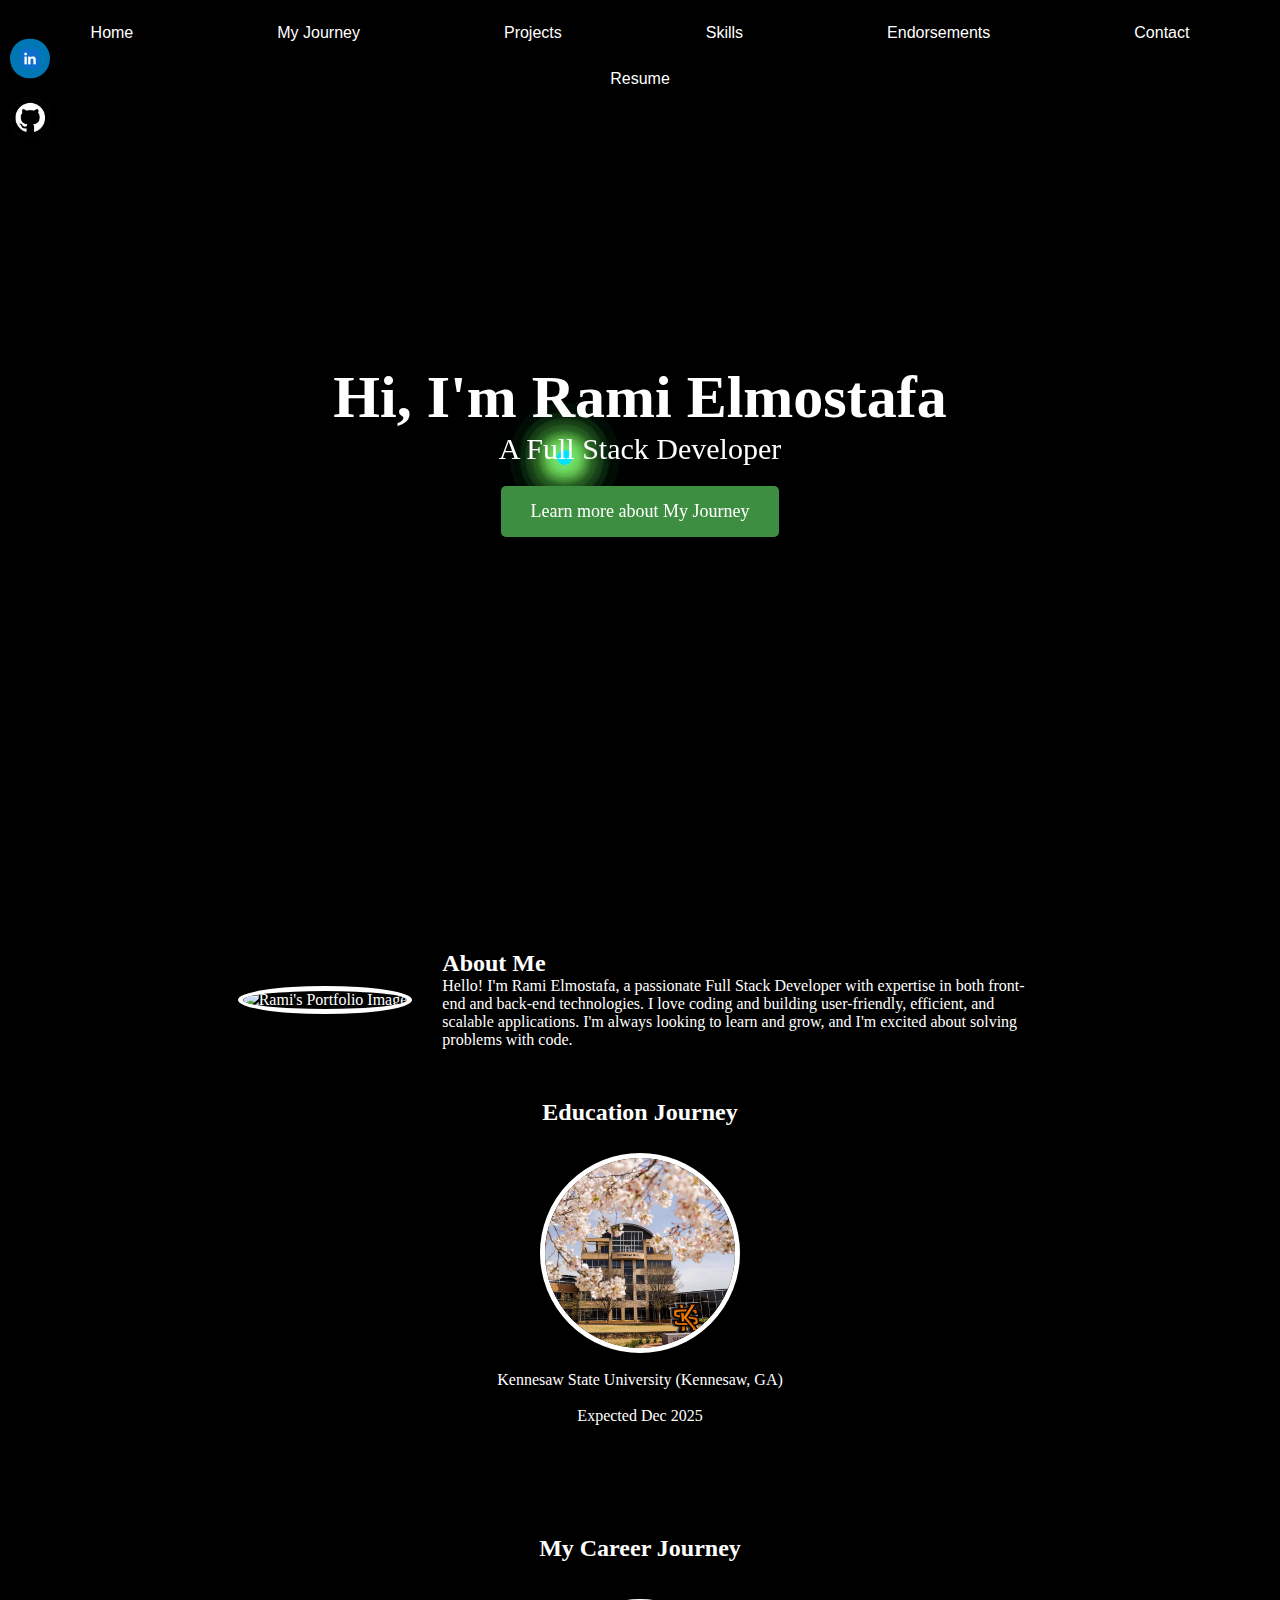
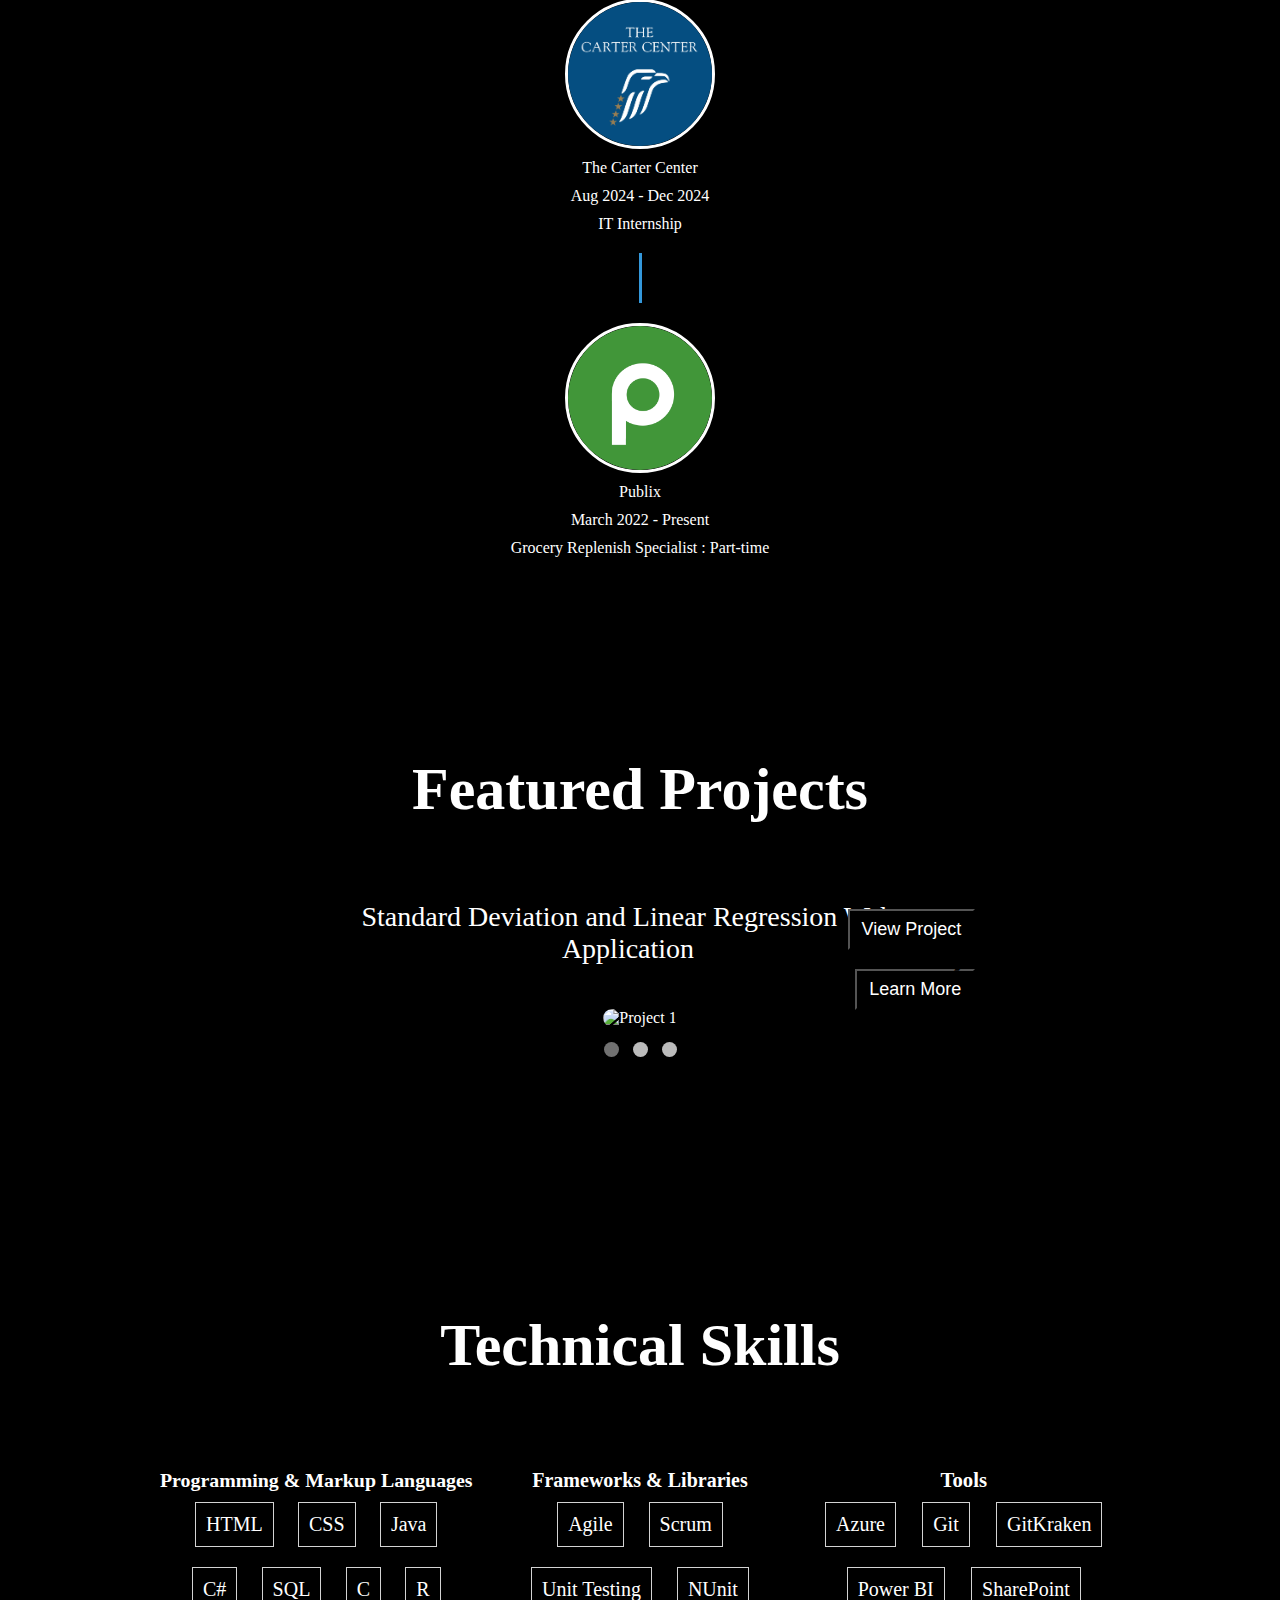
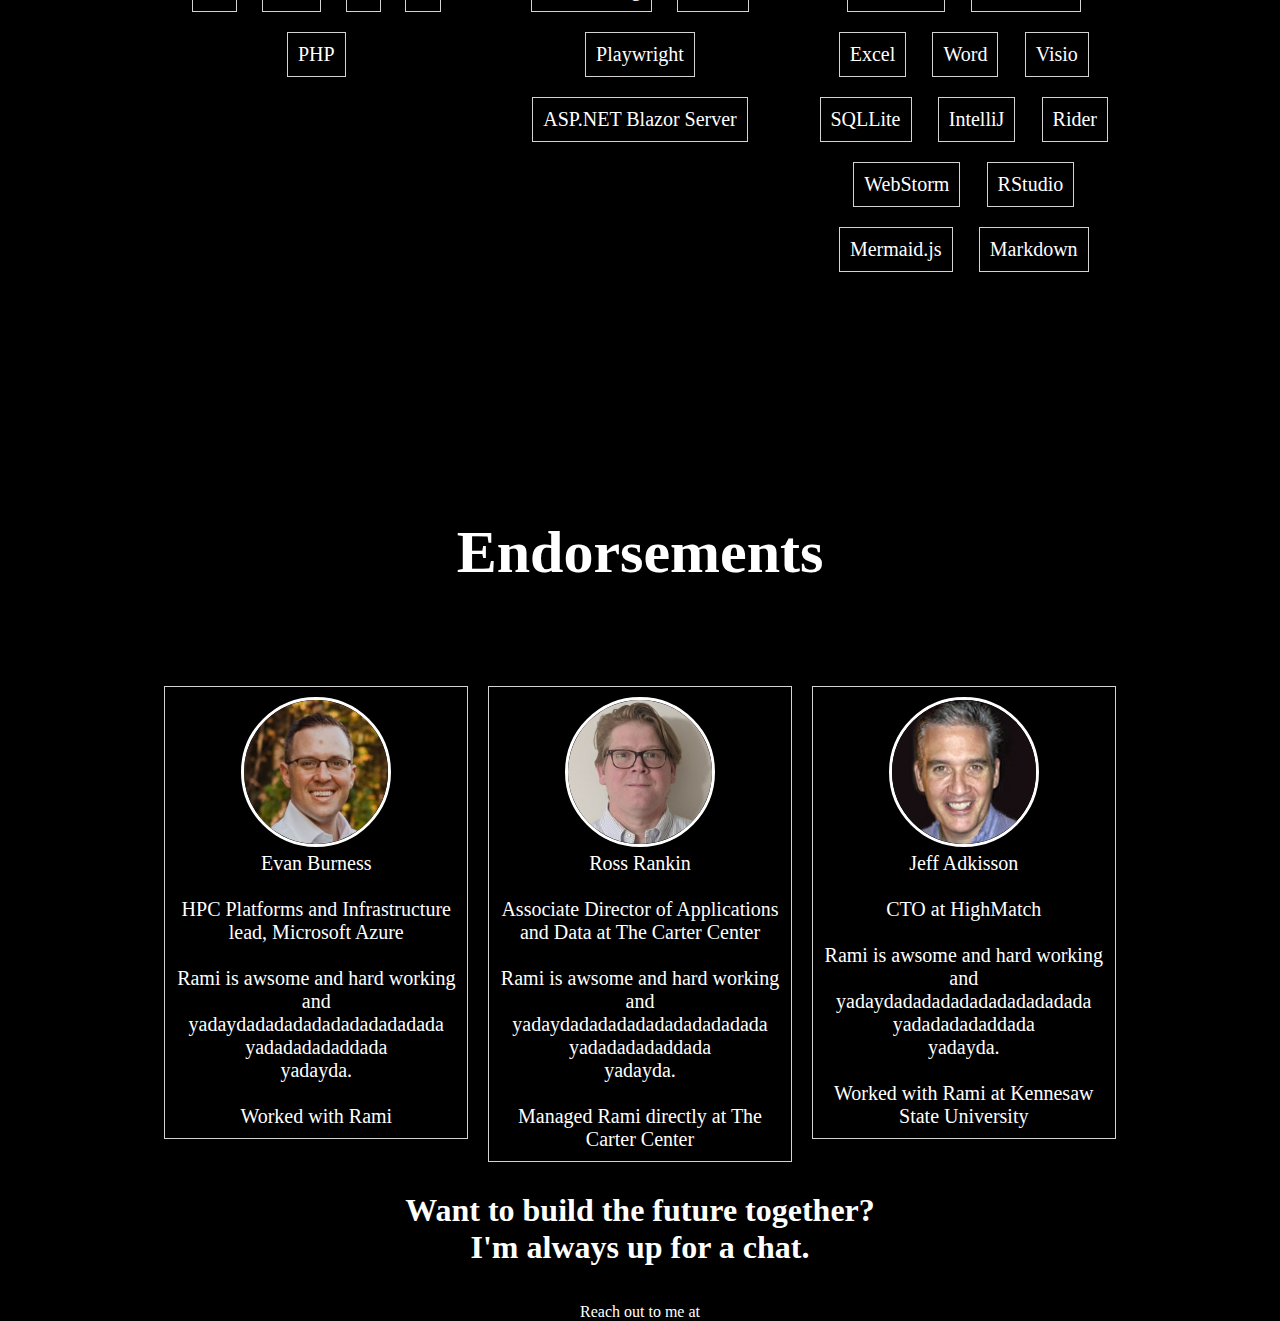
==== commit 351615ab: "Endorsements" ====
--- a/SourceCode/index.html
+++ b/SourceCode/index.html
@@ -2,7 +2,7 @@
 <html lang="en" xmlns="http://www.w3.org/1999/html">
 
 <head>
-    <title>Rami's Portfolio</title>
+    <title>Rami Elmostafa</title>
     <link rel="stylesheet" href="mystyle.css">
 </head>
 
@@ -154,7 +154,38 @@
 
 <div id="Endorsements" class="Endorsements-section">
     <h1>Endorsements<br><br></h1></div>
-<div class = "endorsements"><p>Jeff Adkinson</p></div>
+<div class="headings-container">
+    <div class = "left">
+        <div class = "language">
+            <p><img src="img/Evan.jpeg" alt="Rami's Portfolio Image" class="milestone-image"><br></p>
+            <p>Evan Burness <br><br> HPC Platforms and Infrastructure lead, Microsoft Azure <br><br></p>
+            <p>Rami is awsome and hard working and yadaydadadadadadadadadadada<br>yadadadadaddada<br>yadayda.<br><br></p>
+             <p>Worked with Rami</p>
+        </div>
+    </div>
+    <div class = "center">
+        <div class = "language">
+            <p><img src="img/Ross.jpeg" alt="Rami's Portfolio Image" class="milestone-image"><br></p>
+            <p>Ross Rankin<br><br>Associate Director of Applications and Data at The Carter Center<br><br></p>
+            <p>Rami is awsome and hard working and yadaydadadadadadadadadadada<br>yadadadadaddada<br>yadayda.<br><br></p>
+            <p>Managed Rami directly at The Carter Center</p>
+        </div>
+    </div>
+    <div class = "right">
+        <div class = "language">
+            <p><img src="img/Jeff.jpeg" alt="Rami's Portfolio Image" class="milestone-image"><br></p>
+            <p>Jeff Adkisson <br><br> CTO at HighMatch <br><br></p>
+            <p>Rami is awsome and hard working and yadaydadadadadadadadadadada<br>yadadadadaddada<br>yadayda.<br><br></p>
+            <p>Worked with Rami at Kennesaw State University</p>
+        </div>
+    </div>
+</div>
+
+<div id="Contact" class="contact-section">
+    <h1>Want to build the future together?<br></h1></div>
+    <h1>I'm always up for a chat.<br><br></h1></div>
+
+<div class = "contact"><p>Reach out to me at</p></div>
 
 
 
--- a/SourceCode/mystyle.css
+++ b/SourceCode/mystyle.css
@@ -11,15 +11,18 @@
     width: 79%; /* Ensure the container takes up the full width */
     padding: 20px;
     text-align: center; /* Center text in the center column */
-}
+    background-blend-mode: lighten;
+    }
 
 .left, .center, .right {
     flex: 1; /* Make all divs take equal space */
     text-align: center; /* Center text inside each div by default */
-}
+
+}
+
 
 .left {
-    text-align: left; /* Align text to the left for left div */
+    text-align: center; /* Align text to the left for left div */
     font-size: 17px;
 }
 
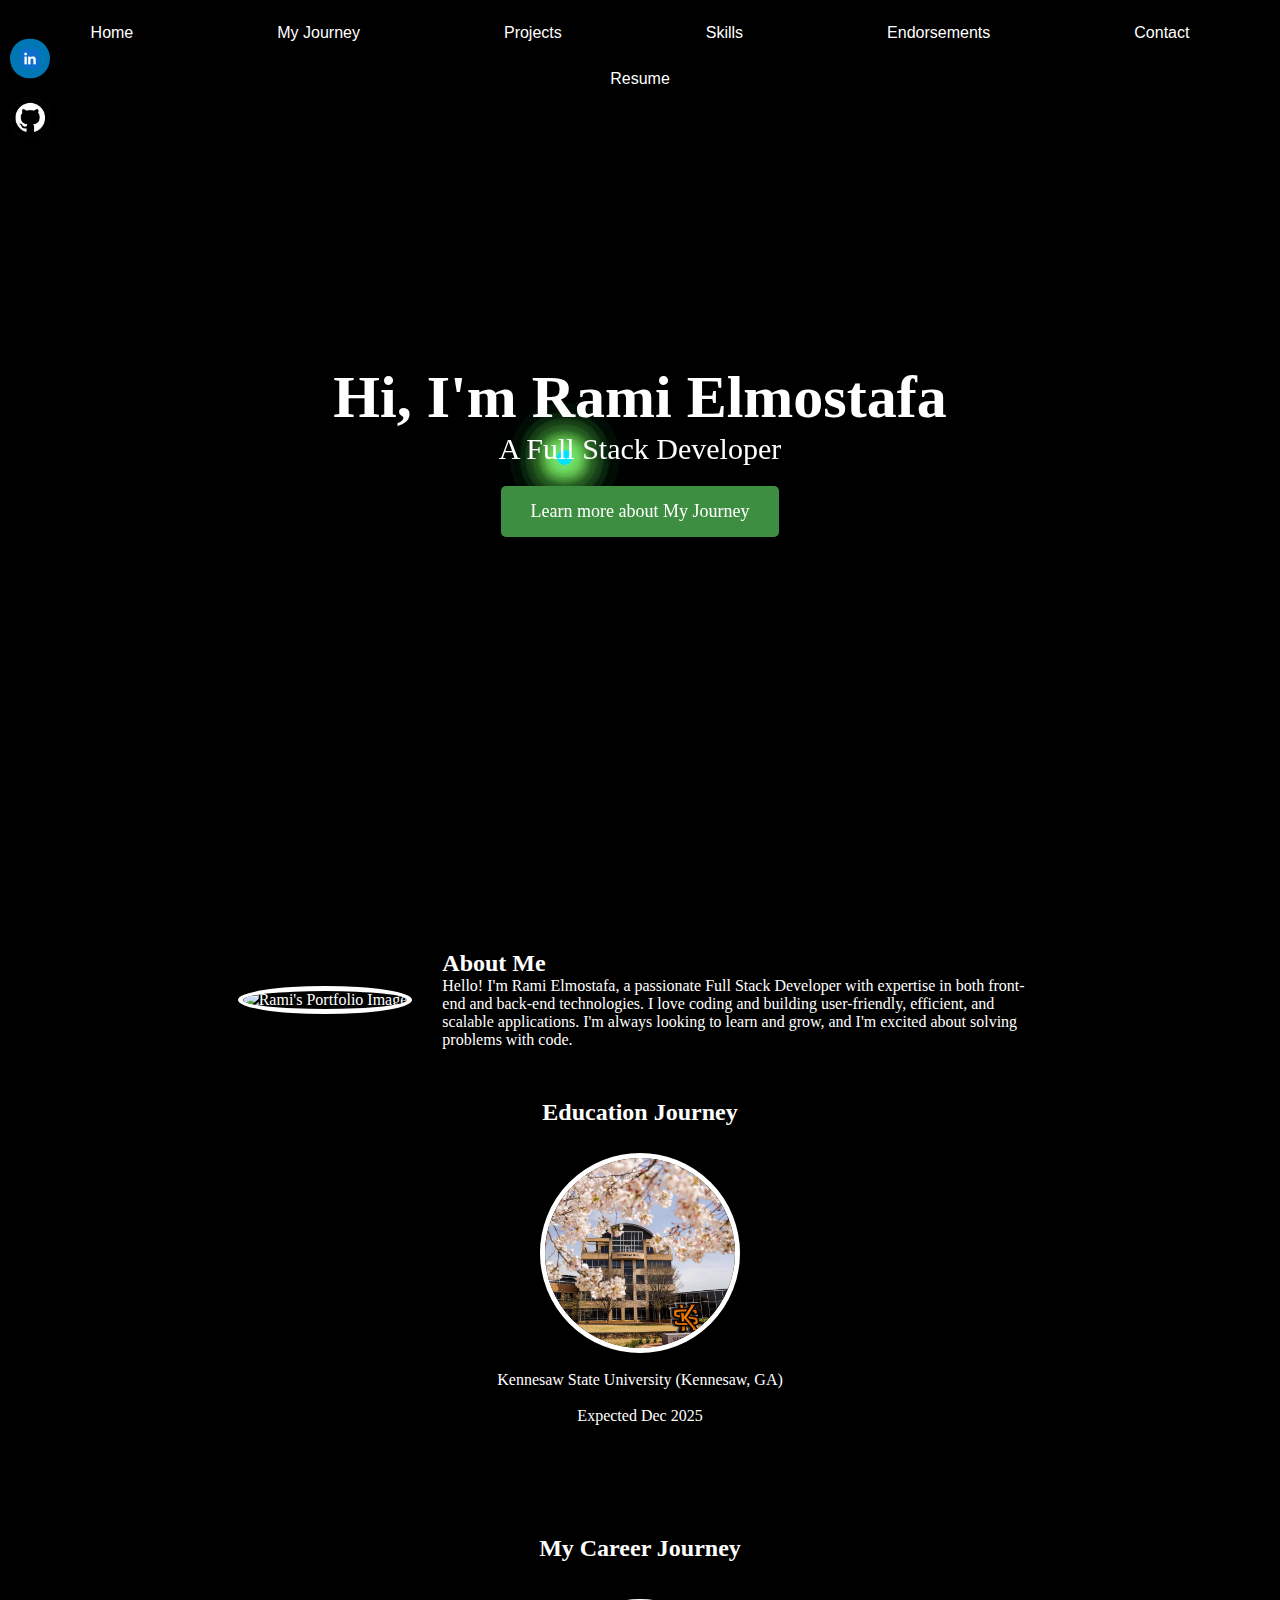
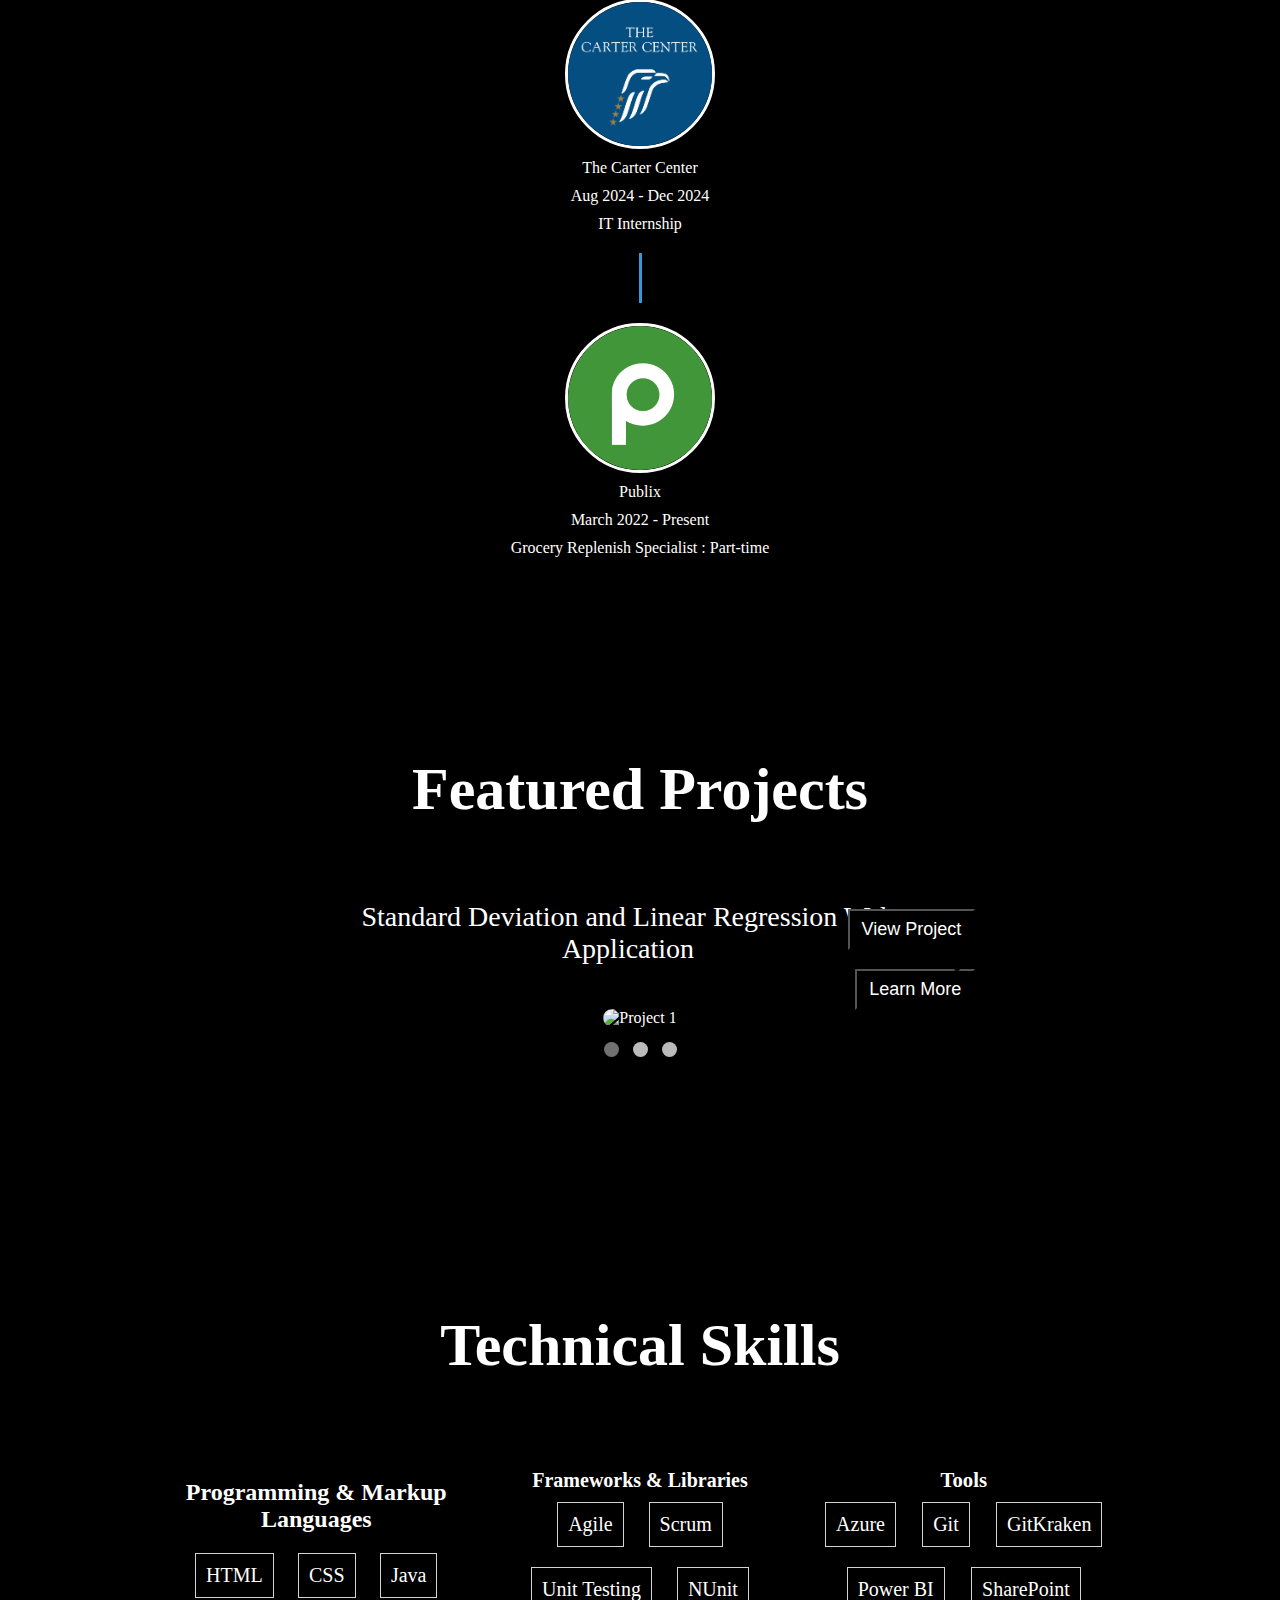
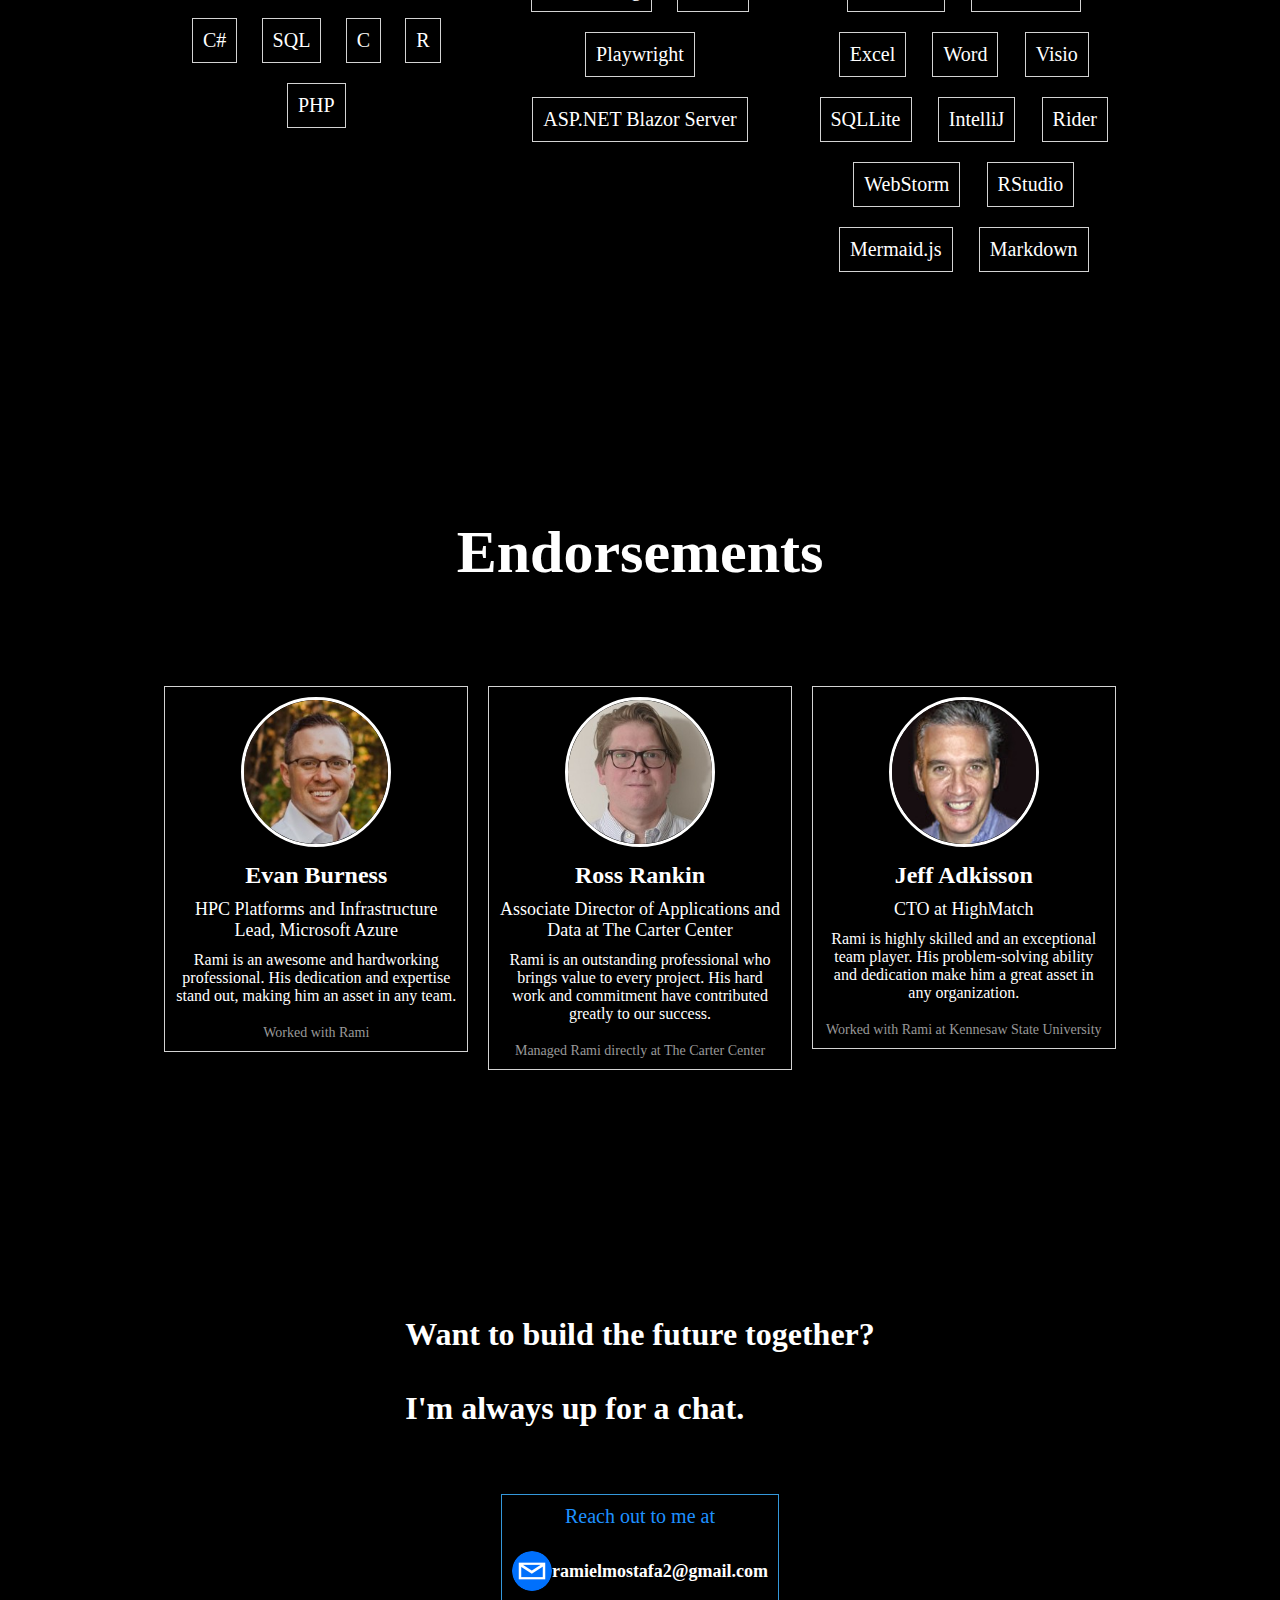
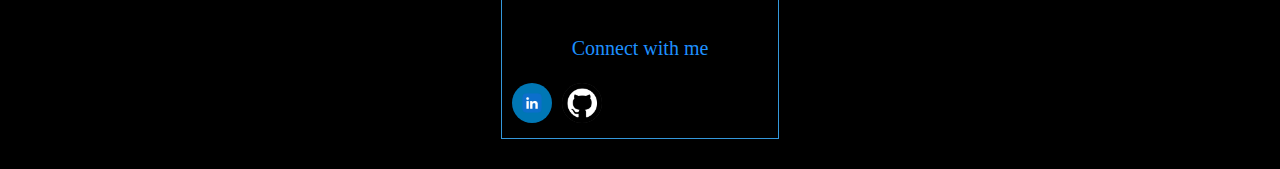
==== commit a7ccfd55: "Contact Done" ====
--- a/SourceCode/index.html
+++ b/SourceCode/index.html
@@ -155,37 +155,66 @@
 <div id="Endorsements" class="Endorsements-section">
     <h1>Endorsements<br><br></h1></div>
 <div class="headings-container">
-    <div class = "left">
-        <div class = "language">
-            <p><img src="img/Evan.jpeg" alt="Rami's Portfolio Image" class="milestone-image"><br></p>
-            <p>Evan Burness <br><br> HPC Platforms and Infrastructure lead, Microsoft Azure <br><br></p>
-            <p>Rami is awsome and hard working and yadaydadadadadadadadadadada<br>yadadadadaddada<br>yadayda.<br><br></p>
-             <p>Worked with Rami</p>
-        </div>
-    </div>
-    <div class = "center">
-        <div class = "language">
-            <p><img src="img/Ross.jpeg" alt="Rami's Portfolio Image" class="milestone-image"><br></p>
-            <p>Ross Rankin<br><br>Associate Director of Applications and Data at The Carter Center<br><br></p>
-            <p>Rami is awsome and hard working and yadaydadadadadadadadadadada<br>yadadadadaddada<br>yadayda.<br><br></p>
-            <p>Managed Rami directly at The Carter Center</p>
-        </div>
-    </div>
-    <div class = "right">
-        <div class = "language">
-            <p><img src="img/Jeff.jpeg" alt="Rami's Portfolio Image" class="milestone-image"><br></p>
-            <p>Jeff Adkisson <br><br> CTO at HighMatch <br><br></p>
-            <p>Rami is awsome and hard working and yadaydadadadadadadadadadada<br>yadadadadaddada<br>yadayda.<br><br></p>
-            <p>Worked with Rami at Kennesaw State University</p>
-        </div>
-    </div>
-</div>
+    <div class="left">
+        <div class="language">
+            <img src="img/Evan.jpeg" alt="Evan Burness" class="milestone-image">
+            <h3>Evan Burness</h3>
+            <p class="title">HPC Platforms and Infrastructure Lead, Microsoft Azure</p>
+            <p class="description">Rami is an awesome and hardworking professional. His dedication and expertise stand out, making him an asset in any team.</p>
+            <p class="worked-with">Worked with Rami</p>
+        </div>
+    </div>
+    <div class="center">
+        <div class="language">
+            <img src="img/Ross.jpeg" alt="Ross Rankin" class="milestone-image">
+            <h3>Ross Rankin</h3>
+            <p class="title">Associate Director of Applications and Data at The Carter Center</p>
+            <p class="description">Rami is an outstanding professional who brings value to every project. His hard work and commitment have contributed greatly to our success.</p>
+            <p class="worked-with">Managed Rami directly at The Carter Center</p>
+        </div>
+    </div>
+    <div class="right">
+        <div class="language">
+            <img src="img/Jeff.jpeg" alt="Jeff Adkisson" class="milestone-image">
+            <h3>Jeff Adkisson</h3>
+            <p class="title">CTO at HighMatch</p>
+            <p class="description">Rami is highly skilled and an exceptional team player. His problem-solving ability and dedication make him a great asset in any organization.</p>
+            <p class="worked-with">Worked with Rami at Kennesaw State University</p>
+        </div>
+    </div>
+</div>
+
+<br><br><br><br><br><br><br>
+<br><br><br><br><br>
 
 <div id="Contact" class="contact-section">
-    <h1>Want to build the future together?<br></h1></div>
-    <h1>I'm always up for a chat.<br><br></h1></div>
-
-<div class = "contact"><p>Reach out to me at</p></div>
+    <h1>Want to build the future together?<br><br></h1>
+    <h1>I'm always up for a chat.<br><br></h1>
+</div>
+
+<div class="headings-container">
+    <div class="center">
+        <div class="language-contact">
+            <p>Reach out to me at<br><br></p>
+            <div class="contact-link">
+                <a href="mailto:ramielmostafa2@gmail.com" class="contact-email-link">
+                    <img src="img/email.webp" alt="email" class="contact-icon">
+                    <span class="email-text">ramielmostafa2@gmail.com</span>
+                </a>
+            </div>
+            <p><br><br>Connect with me<br><br></p>
+            <div class="contact-link">
+                <a href="https://linkedin.com/in/rami-elmostafa-952170295" target="_blank" class="social-icon linkedin">
+                    <img src="img/LinkedIn.webp" alt="LinkedIn">
+                </a>
+                <a href="https://github.com/rami-elmostafa" target="_blank" class="social-icon github">
+                    <img src="img/Github.png" alt="GitHub">
+                </a>
+            </div>
+        </div>
+    </div>
+</div>
+
 
 
 
--- a/SourceCode/mystyle.css
+++ b/SourceCode/mystyle.css
@@ -11,13 +11,36 @@
     width: 79%; /* Ensure the container takes up the full width */
     padding: 20px;
     text-align: center; /* Center text in the center column */
-    background-blend-mode: lighten;
-    }
+}
+h3 {
+    font-size: 24px;
+    color: White;
+    margin: 10px 0;
+}
+
+.title {
+    font-size: 18px;
+    color: White;
+    margin-bottom: 10px;
+}
+
+.description {
+    font-size: 16px;
+    color: White;
+    margin-bottom: 20px;
+}
+.contact-link{
+
+}
+
+.worked-with {
+    font-size: 14px;
+    color: #999;
+}
 
 .left, .center, .right {
     flex: 1; /* Make all divs take equal space */
     text-align: center; /* Center text inside each div by default */
-
 }
 
 
@@ -43,6 +66,14 @@
     color: white ;
     width: fit-content;
 }
+.language-contact{
+    font-size: 20px;
+    padding: 10px;
+    border: #3498db solid 1px;
+    margin: 10px;
+    color: dodgerblue ;
+    width: fit-content;
+}
 .skills-section{
     font-family: Cursive, Lucida Handwriting;
     font-size: 30px;
@@ -63,7 +94,9 @@
     display: inline-block;
 }
 
-
+.center .language-contact{
+    display: inline-block;
+}
 
 .projects-text{
     font-family: Cursive, Lucida Handwriting;
@@ -201,6 +234,48 @@
     gap: 15px; /* Space between icons */
     z-index: 1000; /* Ensure it stays above other elements */
 }
+
+.contact-link {
+    display: flex;
+    align-items: center; /* Align items (email icon and text) horizontally */
+    gap: 10px; /* Space between the icon and text */
+}
+
+.contact-email-link {
+    display: flex;
+    align-items: center;
+    text-decoration: none; /* Remove default link styling */
+    color: inherit; /* Ensure text color remains consistent */
+    transition: transform 0.3s ease-in-out;
+}
+
+.contact-email-link:hover {
+    transform: scale(1.1); /* Slight zoom effect on hover */
+}
+
+.contact-icon {
+    width: 40px; /* Adjust icon size */
+    height: 40px;
+    border-radius: 50%; /* Optional: Circular icon */
+    transition: transform 0.3s, box-shadow 0.3s;
+}
+
+.contact-icon:hover {
+    transform: scale(1.1); /* Slight zoom effect */
+    box-shadow: 0 4px 8px rgba(0, 0, 0, 0.3); /* Shadow effect */
+}
+
+.email-text {
+    font-size: 18px;
+    font-weight: bold;
+    color: white; /* Adjust text color */
+    transition: color 0.3s ease;
+}
+
+.contact-email-link:hover .email-text {
+    color: #3498db; /* Change text color when the link is hovered */
+}
+
 
 /* Individual Social Icons */
 .social-icon img {
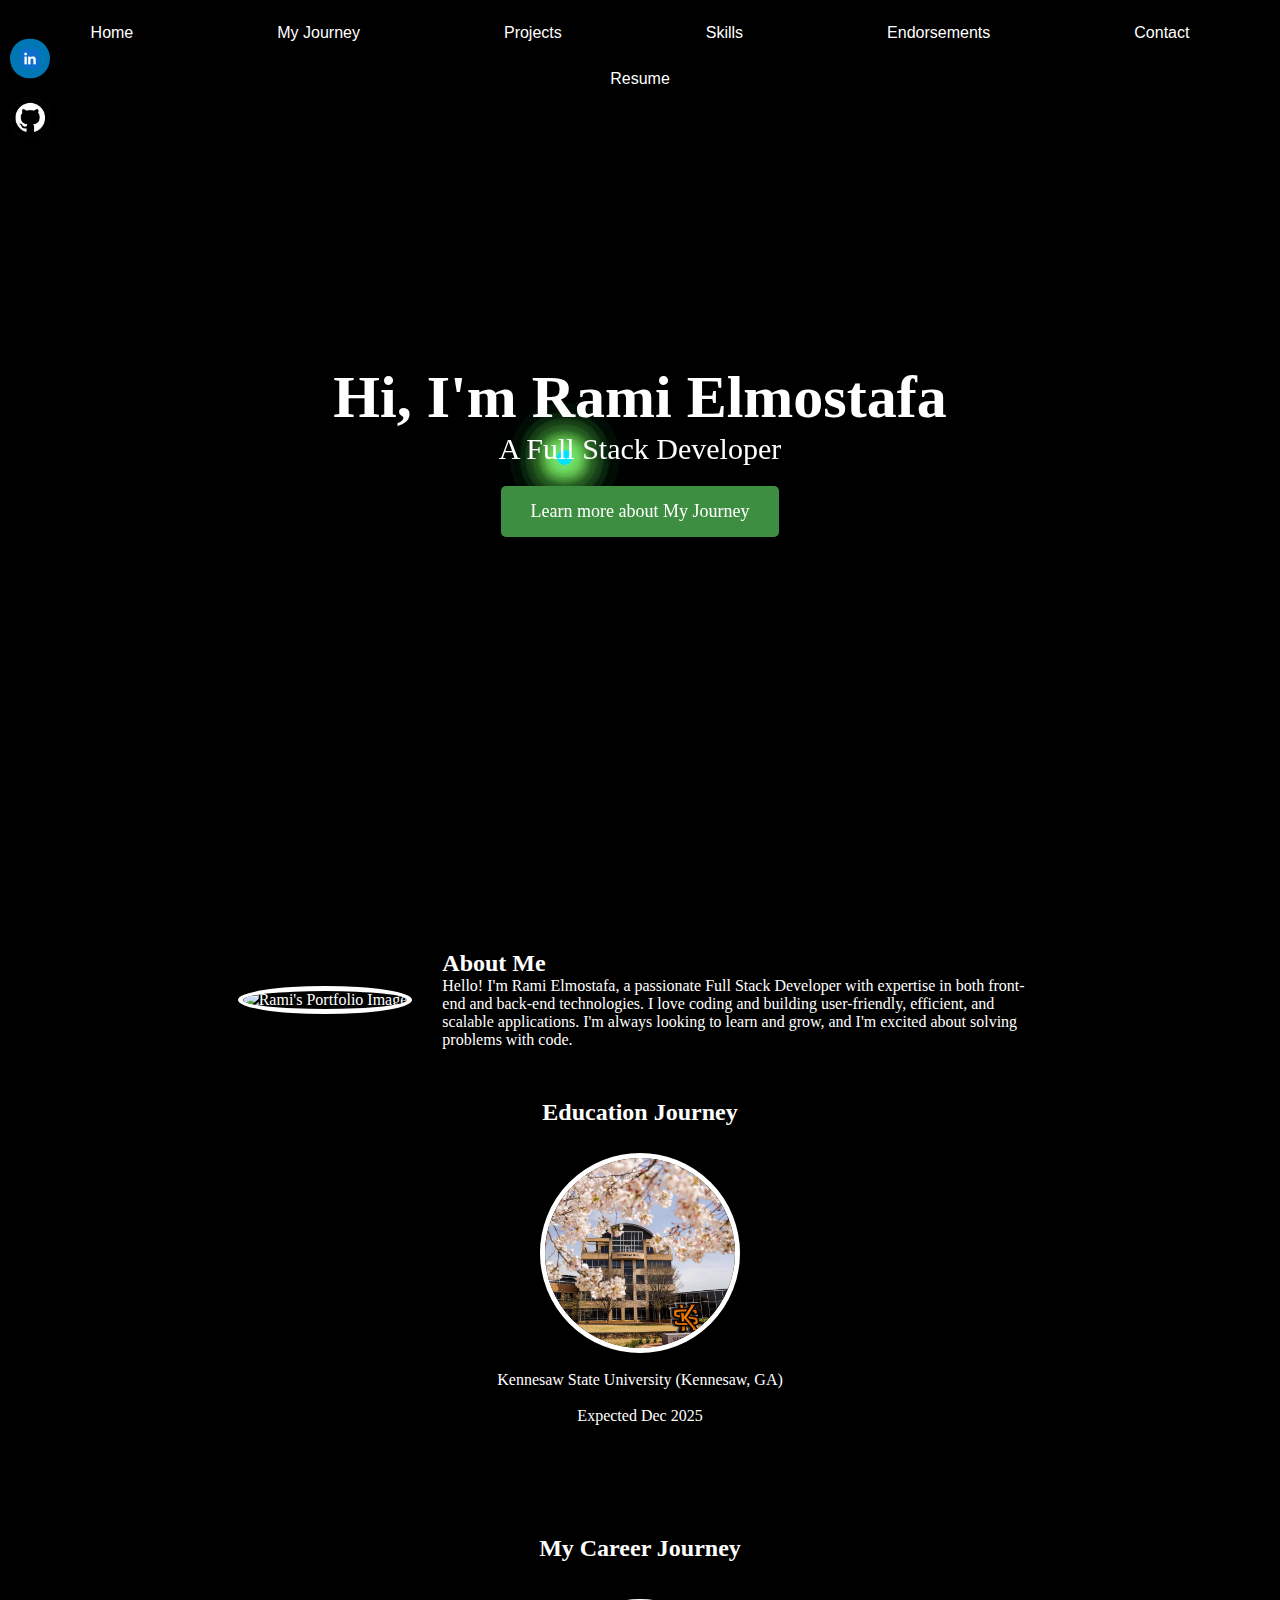
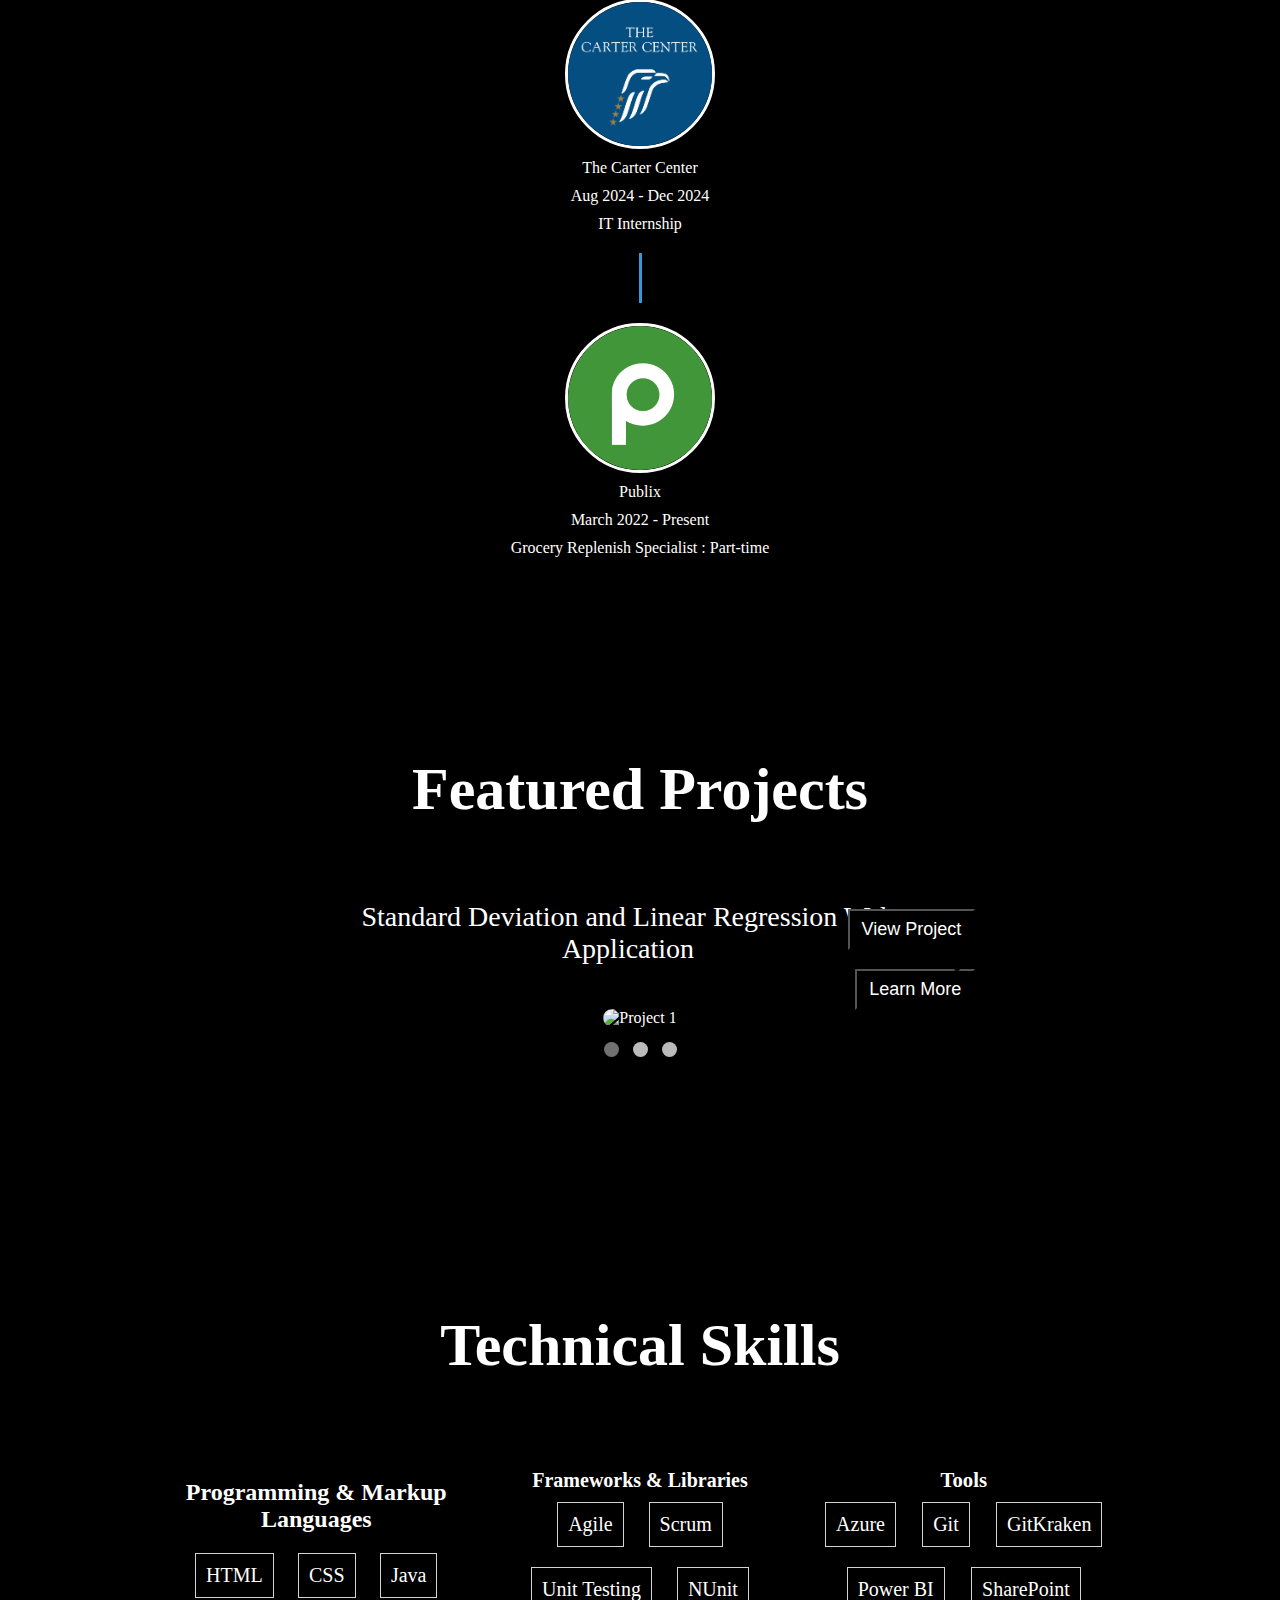
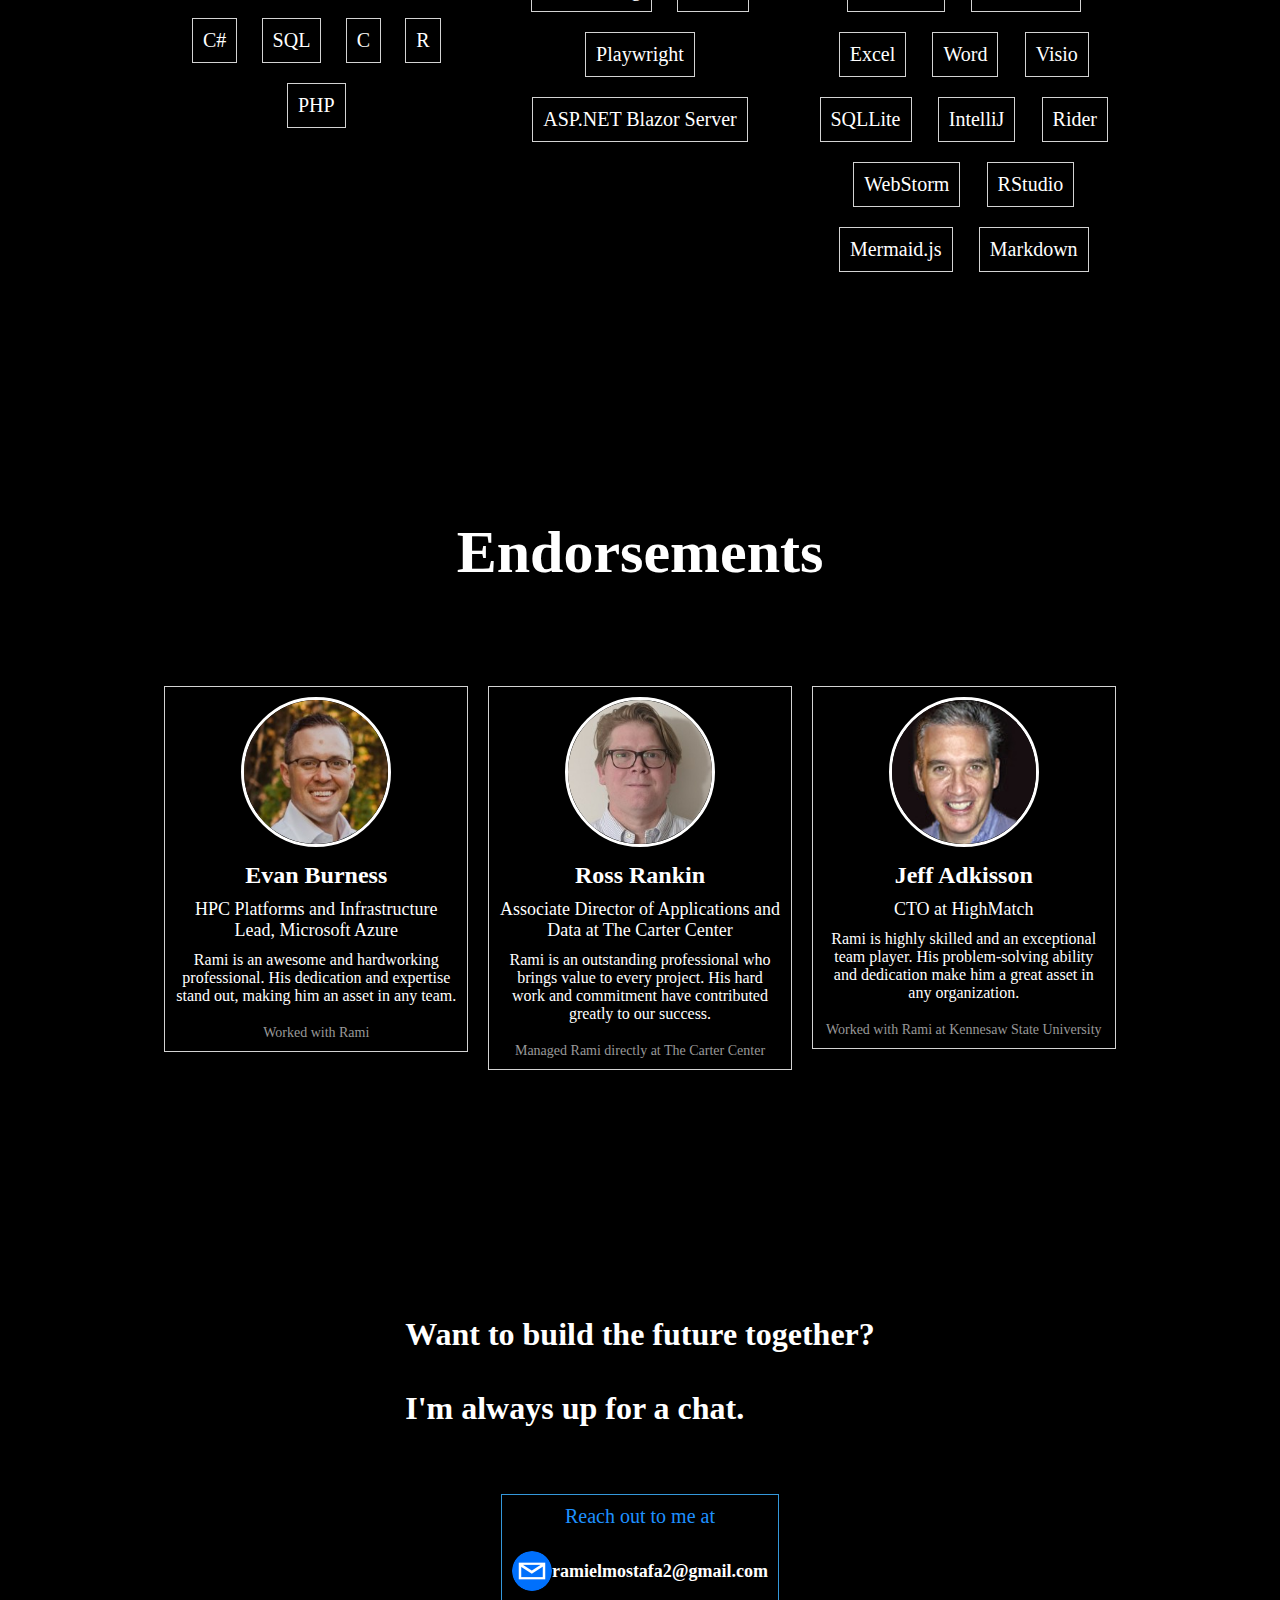
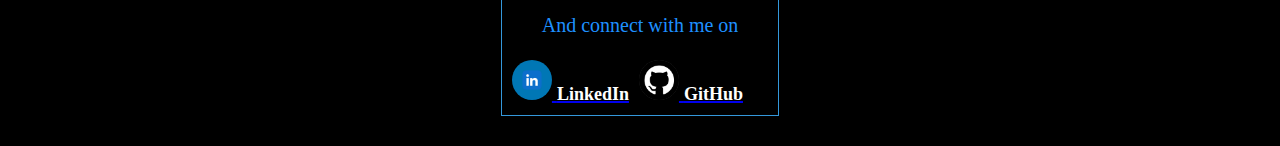
==== commit 4e93a7f7: "Contact Updated" ====
--- a/SourceCode/index.html
+++ b/SourceCode/index.html
@@ -202,13 +202,15 @@
                     <span class="email-text">ramielmostafa2@gmail.com</span>
                 </a>
             </div>
-            <p><br><br>Connect with me<br><br></p>
+            <p><br> And connect with me on<br><br></p>
             <div class="contact-link">
                 <a href="https://linkedin.com/in/rami-elmostafa-952170295" target="_blank" class="social-icon linkedin">
                     <img src="img/LinkedIn.webp" alt="LinkedIn">
+                    <span class="linkedin-text">LinkedIn</span>
                 </a>
                 <a href="https://github.com/rami-elmostafa" target="_blank" class="social-icon github">
                     <img src="img/Github.png" alt="GitHub">
+                    <span class="gitHub-text">GitHub</span>
                 </a>
             </div>
         </div>
--- a/SourceCode/mystyle.css
+++ b/SourceCode/mystyle.css
@@ -275,6 +275,22 @@
 .contact-email-link:hover .email-text {
     color: #3498db; /* Change text color when the link is hovered */
 }
+.linkedin-text {
+    font-size: 18px;
+    font-weight: bold;
+    color: white; /* Adjust text color */
+    transition: color 0.3s ease;
+}
+
+
+.gitHub-text{
+    font-size: 18px;
+    font-weight: bold;
+    color: white; /* Adjust text color */
+    transition: color 0.3s ease;
+}
+
+
 
 
 /* Individual Social Icons */
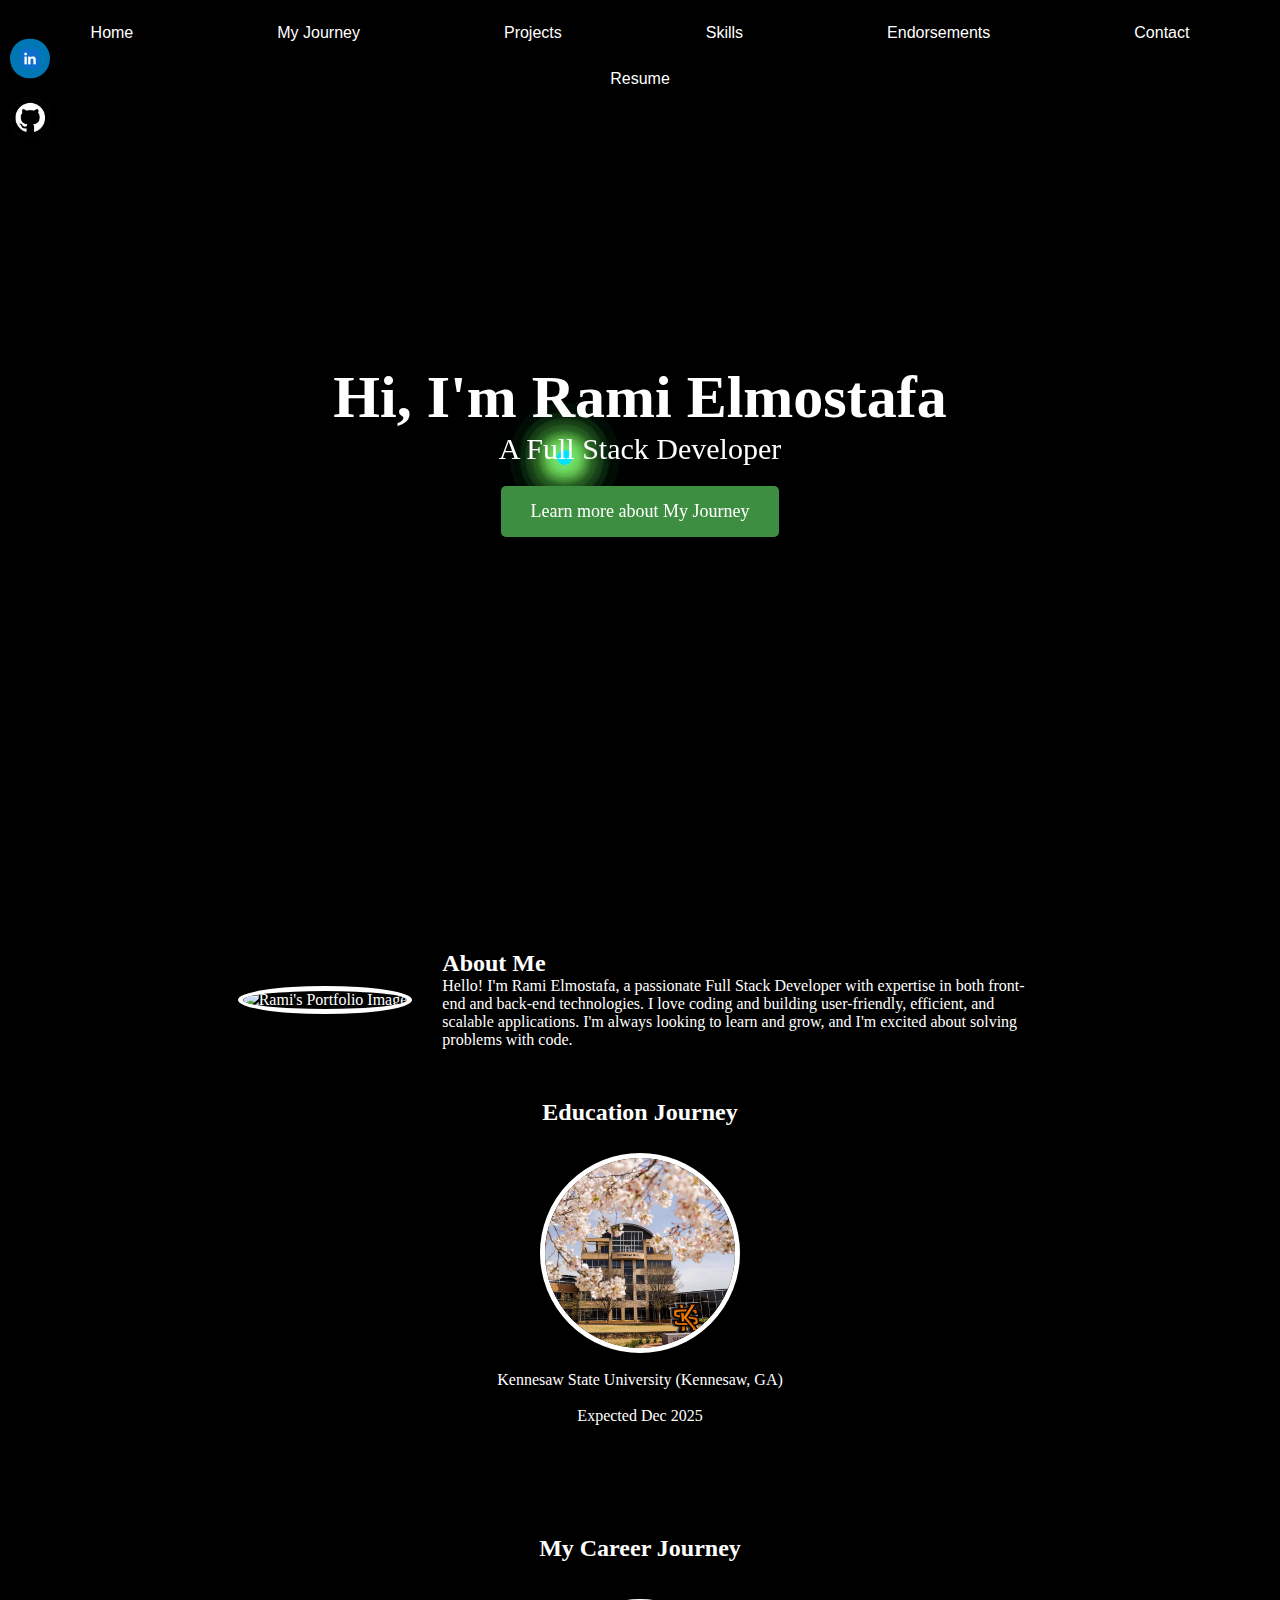
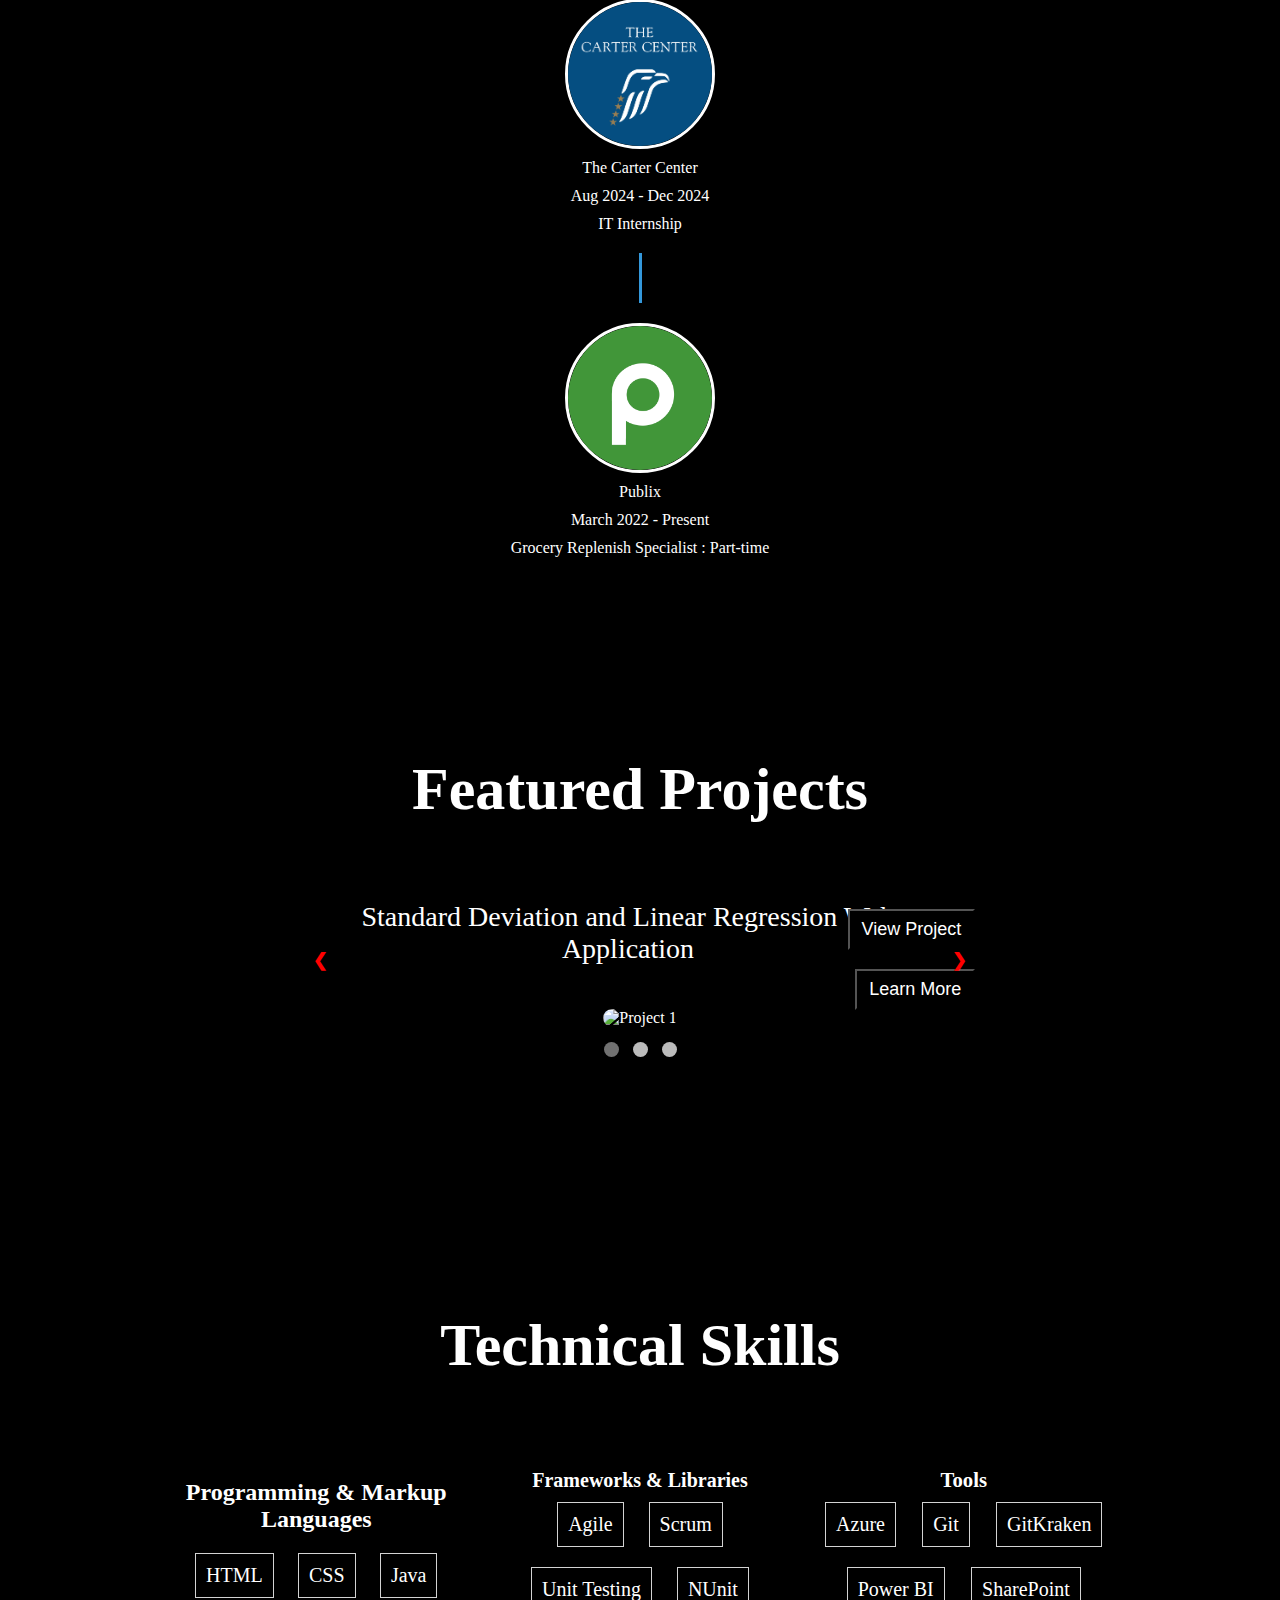
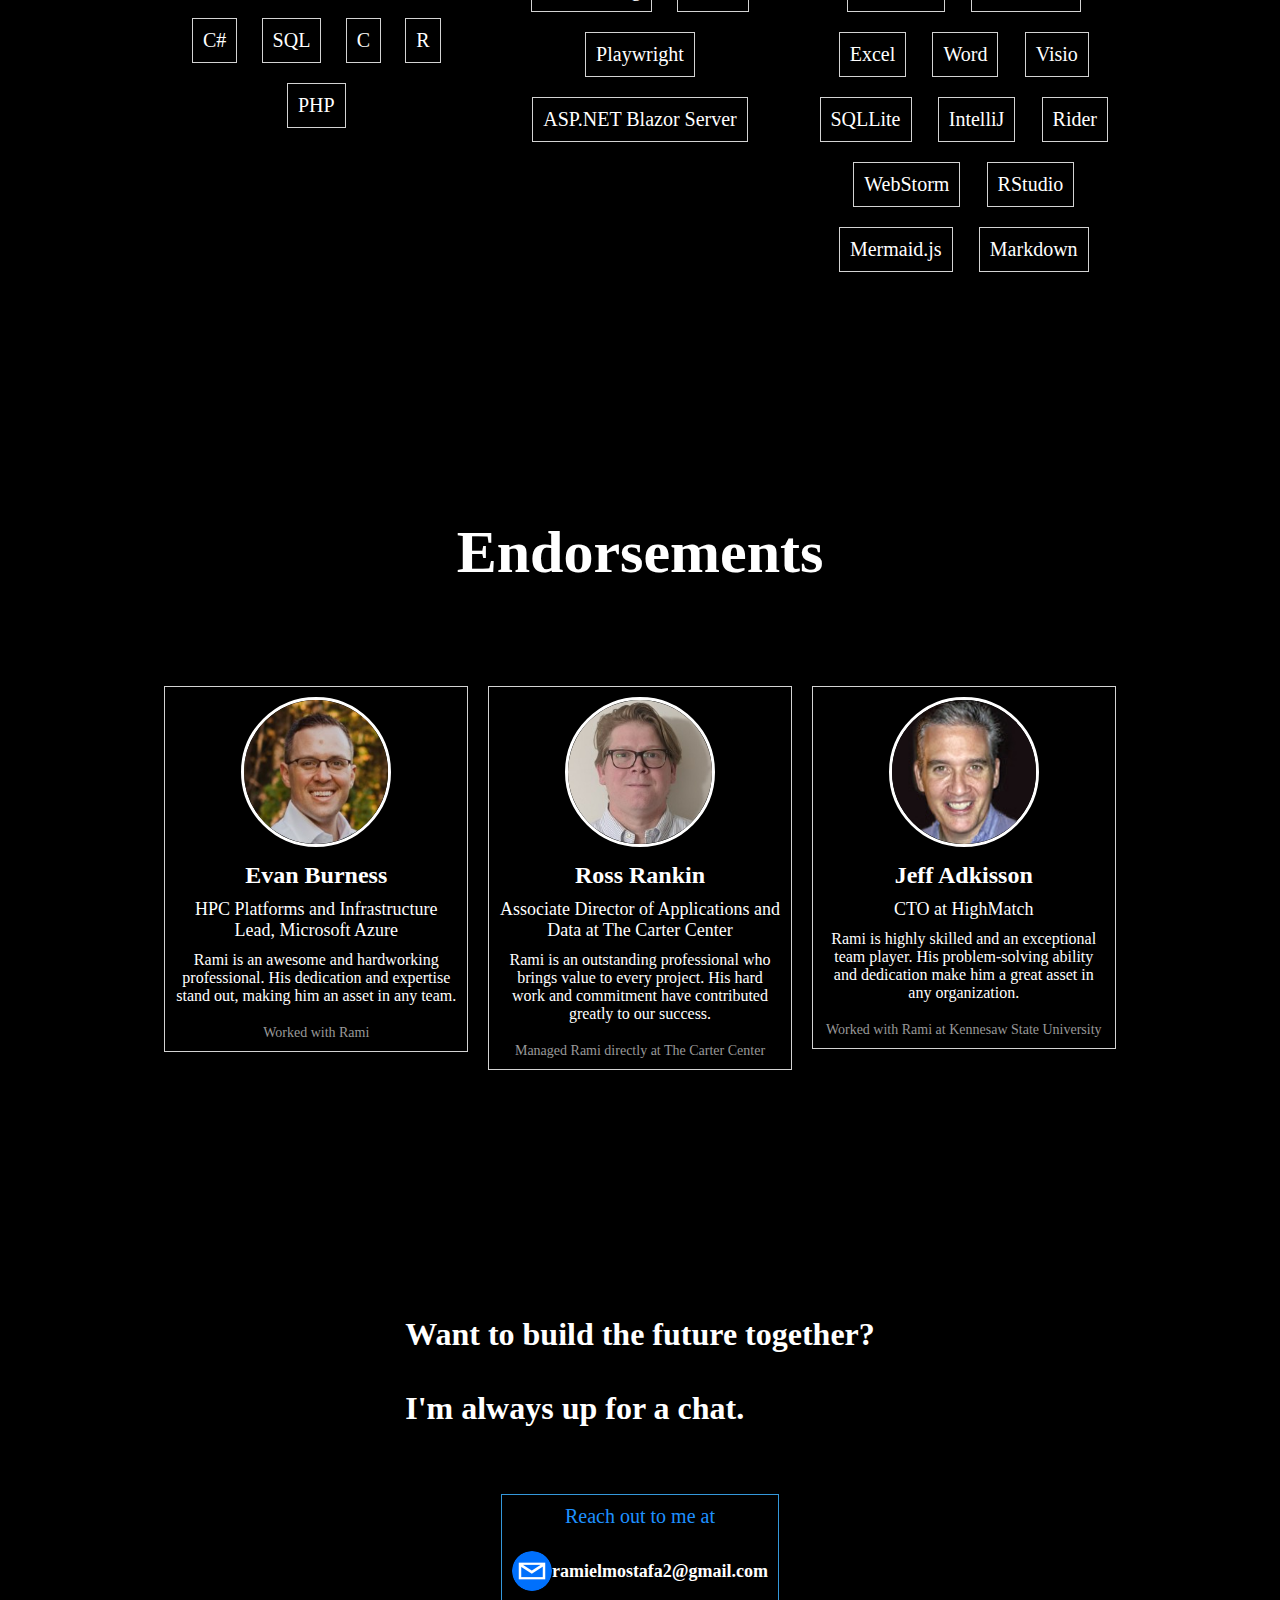
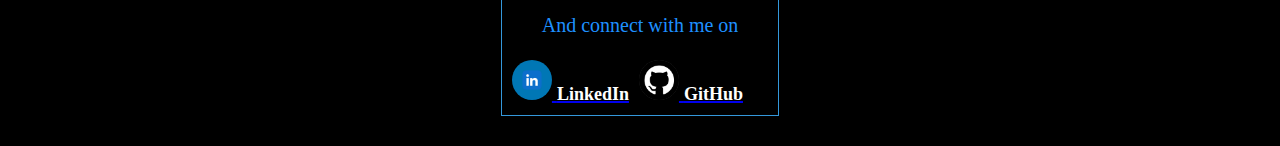
==== commit 890d2b45: "Updated Website" ====
--- a/SourceCode/index.html
+++ b/SourceCode/index.html
@@ -7,6 +7,8 @@
 </head>
 
 <body>
+
+
 <div id = "home" class="header">
     <h1> Hi, I'm Rami Elmostafa </h1>
     <p> A Full Stack Developer </p>
@@ -21,8 +23,10 @@
     <button onclick="window.location.href='#Skills'">Skills</button>
     <button onclick="window.location.href='#Endorsements'">Endorsements</button>
     <button onclick="window.location.href='#Contact'">Contact</button>
-    <button onclick="window.location.href='#Resume'">Resume</button>
-</div>
+    <button onclick="window.open('img/Resume.pdf', '_blank')">Resume</button>
+</div>
+
+
 
 <!-- Left Sidebar -->
 <div class="social-links">
@@ -37,7 +41,7 @@
 <!-- About Me Section -->
 <div id = "about-me" class="about-me-container">
     <div class="about-me-image">
-        <img src="img/IMG_5316 (1).JPG" alt="Rami's Portfolio Image" class="about-me-portfolio-image">
+        <img src="img/IMG_5316%20(1).png" alt="Rami's Portfolio Image" class="about-me-portfolio-image">
 
     </div>
     <div class="about-me">
@@ -77,18 +81,29 @@
         <div class="slide fade">
             <div class="Title">Standard Deviation and Linear Regression Web Application</div><br><br>
             <img src="img/CalculatorApp.png" alt="Project 1"><div class = center>
+            <a href="https://github.com/rami-elmostafa/swe3643-fall2024-project" target="_blank">
                 <button class="button1"><span>View Project</span></button>
-                <button class="button2"><span>Learn More</span></button>
+            </a>
+            <button class="button2"><span>Learn More</span></button>
 
         </div>
         </div>
         <div class="slide fade">
-            <img src="img/project2.jpg" alt="Project 2">
-            <div class="caption">Project 2: Description</div>
+            <div class="Title">Checkers Game</div><br><br>
+            <img src="img/CheckersGame.png" alt="Project 2"><div class = center>
+            <a href="https://github.com/rami-elmostafa/CheckersGame" target="_blank">
+                <button class="button1"><span>View Project</span></button>
+            </a>
+            <button class="button2"><span>Learn More</span></button>
+        </div>
         </div>
         <div class="slide fade">
-            <img src="img/project3.jpg" alt="Project 3">
-            <div class="caption">Project 3: Description</div>
+            <div class="Title">Personal Website Portfolio</div><br><br>
+            <img src="img/PersonalPortfolio.png" alt="Project 3">
+            <a href="https://github.com/rami-elmostafa/Personal-Portfolio-Website" target="_blank">
+                <button class="button1"><span>View Project</span></button>
+            </a>
+            <button class="button2"><span>Learn More</span></button>
         </div>
 
         <!-- Navigation Arrows -->
@@ -291,7 +306,7 @@
 
     // Auto-slide every 5 seconds
     //setInterval(() => {
-     //   changeSlide(1);
+    //   changeSlide(1);
     //}, 10000);
 
 </script>
--- a/SourceCode/mystyle.css
+++ b/SourceCode/mystyle.css
@@ -19,6 +19,11 @@
 }
 
 .title {
+    font-size: 18px;
+    color: White;
+    margin-bottom: 10px;
+}
+.title2 {
     font-size: 18px;
     color: White;
     margin-bottom: 10px;
@@ -155,7 +160,7 @@
     transform: translateY(-50%);
     width: auto;
     padding: 10px;
-    color: black;
+    color: red;
     font-weight: bold;
     font-size: 18px;
     transition: 0.3s;
